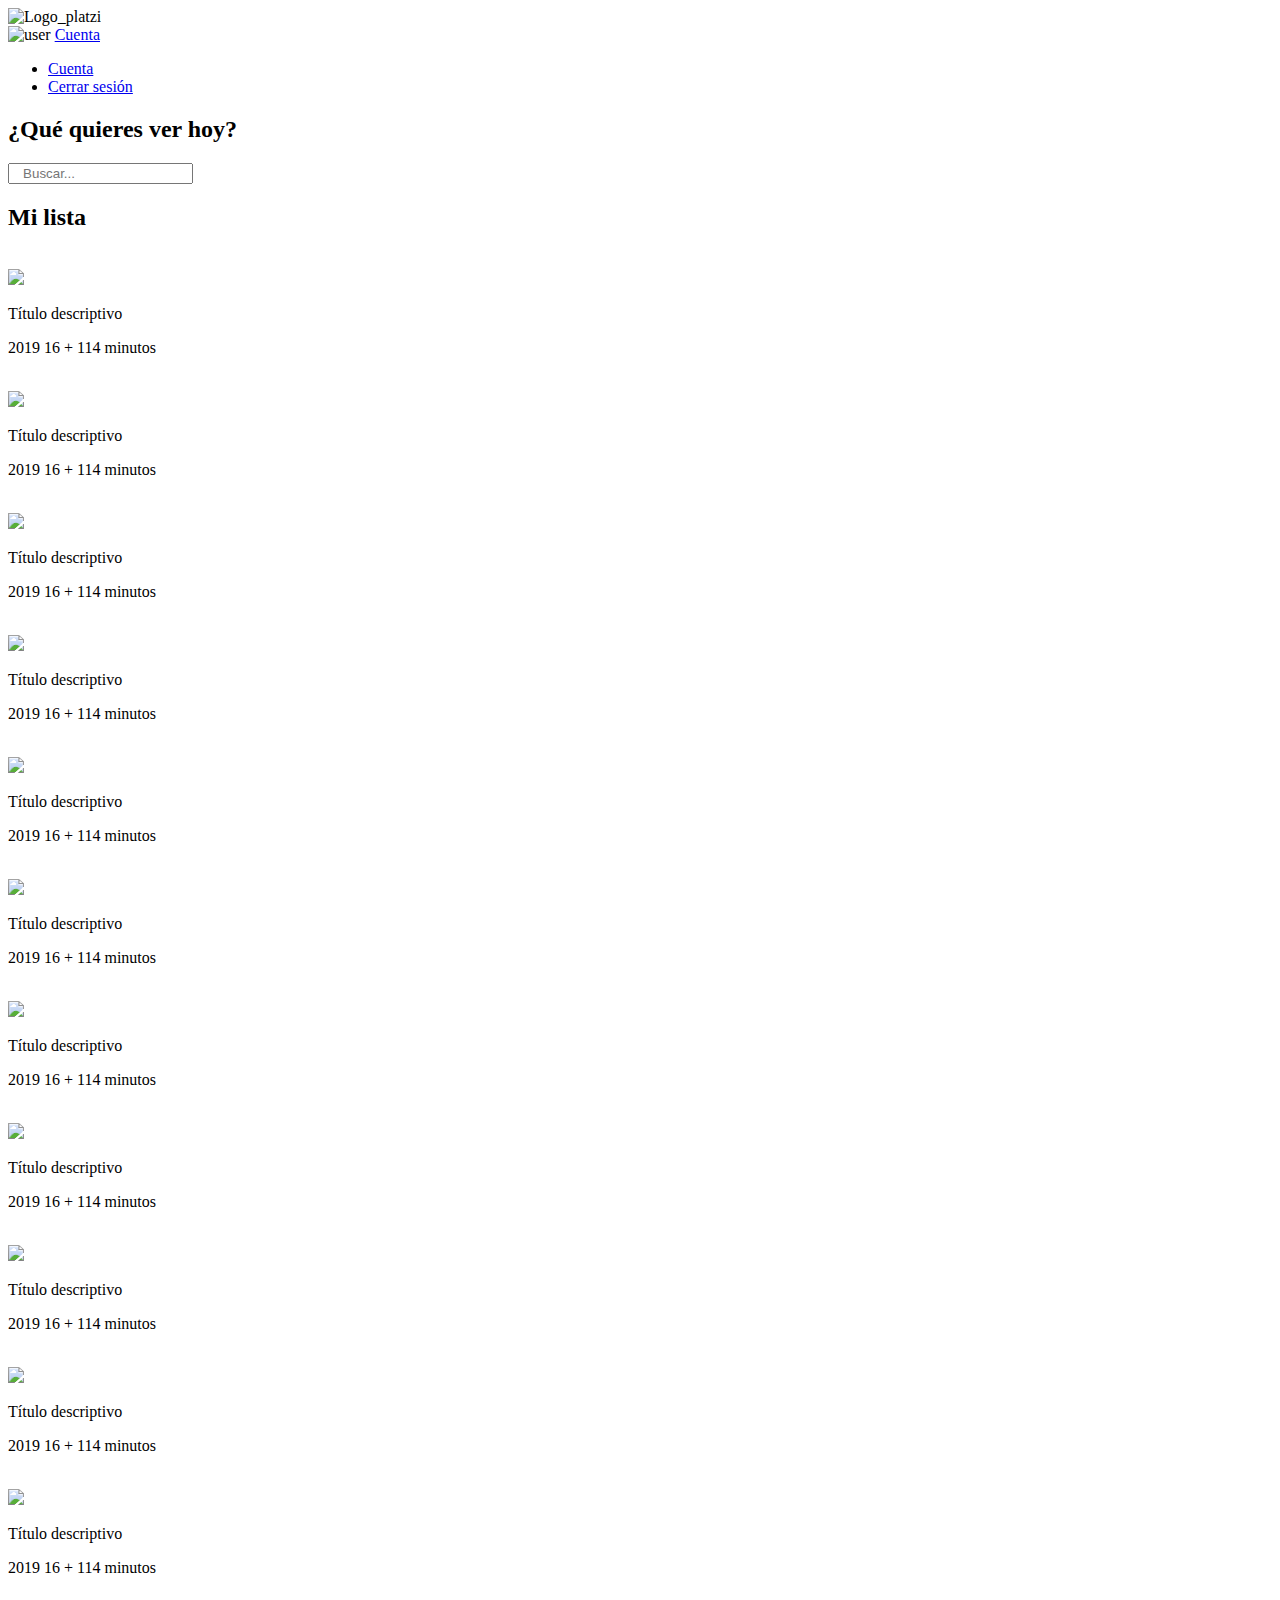
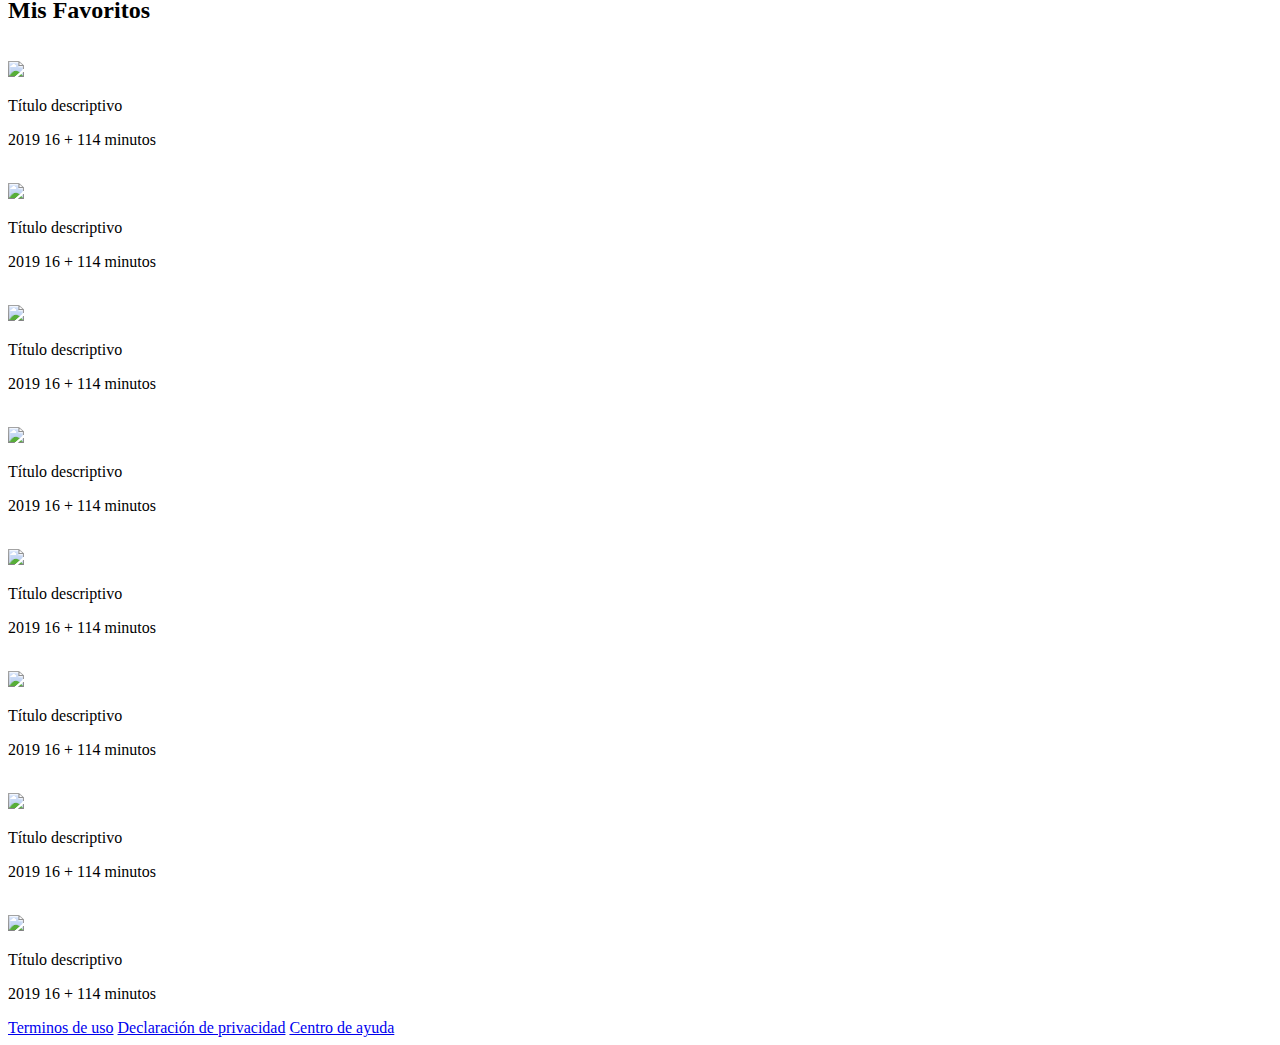
==== index.html @ 9c5f8c45 "Arreglando el index html" ====
<!DOCTYPE html>
<html lang="en">
<head>
    <meta charset="UTF-8">
    <meta http-equiv="X-UA-Compatible" content="IE=edge">
    <meta name="viewport" content="width=device-width, initial-scale=1.0">
    <link rel="stylesheet" href="/PlatziVideo/Sass/style.css">
    <title>Platzi video</title>
</head>
<body>  

    <header class="header">
		<img class="header__img" src="/PlatziVideo/img/platziVideo.png" alt="Logo_platzi">
		<div class="header__menu">
			<div class="header__menu--profile">
				<img src="/PlatziVideo/img/user-icon.png" alt="user">
				<a href="/PlatziVideo/HTML/Componentes/404-error.html">Cuenta</a>
			</div>
			<ul>
				<li><a href="/PlatziVideo/HTML/Componentes/404-error.html">Cuenta</a></li>
				<li><a href="/PlatziVideo/HTML/Componentes/iniciar-sesion.html">Cerrar sesión</a></li>
			</ul>
		</div>
	</header>

    <main>
        <section class="main">
            <h2 class="main__title">¿Qué quieres ver hoy?</h2>
            <input class="main__input" placeholder="   Buscar...">
        </section>

        <h2 class="categories__title">Mi lista</h2>

        <section class="carrousel">
            <div class="carrousel__container" >
                <div class="carrousel-item">
                    <img class="carrousel-item__img" src="/PlatziVideo/img/bagacian.jpg" alt="">
                    <div class="carrousel-item__details">
                        <div>
                            <img src="/PlatziVideo/icons/play.png"/>
                            <img src="/PlatziVideo/icons/mas.png" alt="">
                        </div>
                    </div>
                    <p class="carrousel-item__details--title" >Título descriptivo</p>
                    <p class="carrousel-item__details--subtitle" >2019 16 + 114 minutos</p>
                </div>
                <div class="carrousel-item">
                    <img class="carrousel-item__img" src="/PlatziVideo/img/g.jpg" alt="">
                    <div class="carrousel-item__details">
                        <div>
                            <img src="/PlatziVideo/icons/play.png"/>
                            <img src="/PlatziVideo/icons/mas.png" alt="">
                        </div>
                    </div>
                    <p class="carrousel-item__details--title" >Título descriptivo</p>
                    <p class="carrousel-item__details--subtitle" >2019 16 + 114 minutos</p>
                </div>
                <div class="carrousel-item">
                    <img class="carrousel-item__img" src="/PlatziVideo/img/pareja.jpg" alt="">
                    <div class="carrousel-item__details">
                        <div>
                            <img src="/PlatziVideo/icons/play.png"/>
                            <img src="/PlatziVideo/icons/mas.png" alt="">
                        </div>
                    </div>
                    <p class="carrousel-item__details--title" >Título descriptivo</p>
                    <p class="carrousel-item__details--subtitle" >2019 16 + 114 minutos</p>
                </div>
                <div class="carrousel-item">
                    <img class="carrousel-item__img" src="/PlatziVideo/img/pexels.jpg" alt="">
                    <div class="carrousel-item__details">
                        <div>
                            <img src="/PlatziVideo/icons/play.png"/>
                            <img src="/PlatziVideo/icons/mas.png" alt="">
                        </div>
                    </div>
                    <p class="carrousel-item__details--title" >Título descriptivo</p>
                    <p class="carrousel-item__details--subtitle" >2019 16 + 114 minutos</p>
                </div>
                <div class="carrousel-item">
                    <img class="carrousel-item__img" src="/PlatziVideo/img/piacquadio.jpg" alt="">
                    <div class="carrousel-item__details">
                        <div>
                            <img src="/PlatziVideo/icons/play.png"/>
                            <img src="/PlatziVideo/icons/mas.png" alt="">
                        </div>
                    </div>
                    <p class="carrousel-item__details--title" >Título descriptivo</p>
                    <p class="carrousel-item__details--subtitle" >2019 16 + 114 minutos</p>
                </div>
                <div class="carrousel-item">
                    <img class="carrousel-item__img" src="/PlatziVideo/img/rock.jpg" alt="">
                    <div class="carrousel-item__details">
                        <div>
                            <img src="/PlatziVideo/icons/play.png"/>
                            <img src="/PlatziVideo/icons/mas.png" alt="">
                        </div>
                    </div>
                    <p class="carrousel-item__details--title" >Título descriptivo</p>
                    <p class="carrousel-item__details--subtitle" >2019 16 + 114 minutos</p>
                </div>
                <div class="carrousel-item">
                    <img class="carrousel-item__img" src="/PlatziVideo/img/rock.jpg" alt="">
                    <div class="carrousel-item__details">
                        <div>
                            <img src="/PlatziVideo/icons/play.png"/>
                            <img src="/PlatziVideo/icons/mas.png" alt="">
                        </div>
                    </div>
                    <p class="carrousel-item__details--title" >Título descriptivo</p>
                    <p class="carrousel-item__details--subtitle" >2019 16 + 114 minutos</p>
                </div>
                <div class="carrousel-item">
                    <img class="carrousel-item__img" src="/PlatziVideo/img/rock.jpg" alt="">
                    <div class="carrousel-item__details">
                        <div>
                            <img src="/PlatziVideo/icons/play.png"/>
                            <img src="/PlatziVideo/icons/mas.png" alt="">
                        </div>
                    </div>
                    <p class="carrousel-item__details--title" >Título descriptivo</p>
                    <p class="carrousel-item__details--subtitle" >2019 16 + 114 minutos</p>
                </div>
                <div class="carrousel-item">
                    <img class="carrousel-item__img" src="/PlatziVideo/img/rock.jpg" alt="">
                    <div class="carrousel-item__details">
                        <div>
                            <img src="/PlatziVideo/icons/play.png"/>
                            <img src="/PlatziVideo/icons/mas.png" alt="">
                        </div>
                    </div>
                    <p class="carrousel-item__details--title" >Título descriptivo</p>
                    <p class="carrousel-item__details--subtitle" >2019 16 + 114 minutos</p>
                </div>
                <div class="carrousel-item">
                    <img class="carrousel-item__img" src="/PlatziVideo/img/rock.jpg" alt="">
                    <div class="carrousel-item__details">
                        <div>
                            <img src="/PlatziVideo/icons/play.png"/>
                            <img src="/PlatziVideo/icons/mas.png" alt="">
                        </div>
                    </div>
                    <p class="carrousel-item__details--title" >Título descriptivo</p>
                    <p class="carrousel-item__details--subtitle" >2019 16 + 114 minutos</p>
                </div>
                <div class="carrousel-item">
                    <img class="carrousel-item__img" src="/PlatziVideo/img/rock.jpg" alt="">
                    <div class="carrousel-item__details">
                        <div>
                            <img src="/PlatziVideo/icons/play.png"/>
                            <img src="/PlatziVideo/icons/mas.png" alt="">
                        </div>
                    </div>
                    <p class="carrousel-item__details--title" >Título descriptivo</p>
                    <p class="carrousel-item__details--subtitle" >2019 16 + 114 minutos</p>
                </div>
            </div>
        </section>

        <h2 class="categories__title">Mis Favoritos</h2>

        <section class="carrousel">
            <div class="carrousel__container" >
                <div class="carrousel-item">
                    <img class="carrousel-item__img" src="/PlatziVideo/img/bagacian.jpg" alt="">
                    <div class="carrousel-item__details">
                        <div>
                            <img src="/PlatziVideo/icons/play.png"/>
                            <img src="/PlatziVideo/icons/mas.png" alt="">
                        </div>
                    </div>
                    <p class="carrousel-item__details--title" >Título descriptivo</p>
                    <p class="carrousel-item__details--subtitle" >2019 16 + 114 minutos</p>
                </div>
                <div class="carrousel-item">
                    <img class="carrousel-item__img" src="/PlatziVideo/img/g.jpg" alt="">
                    <div class="carrousel-item__details">
                        <div>
                            <img src="/PlatziVideo/icons/play.png"/>
                            <img src="/PlatziVideo/icons/mas.png" alt="">
                        </div>
                    </div>
                    <p class="carrousel-item__details--title" >Título descriptivo</p>
                    <p class="carrousel-item__details--subtitle" >2019 16 + 114 minutos</p>
                </div>
                <div class="carrousel-item">
                    <img class="carrousel-item__img" src="/PlatziVideo/img/pareja.jpg" alt="">
                    <div class="carrousel-item__details">
                        <div>
                            <img src="/PlatziVideo/icons/play.png"/>
                            <img src="/PlatziVideo/icons/mas.png" alt="">
                        </div>
                    </div>
                    <p class="carrousel-item__details--title" >Título descriptivo</p>
                    <p class="carrousel-item__details--subtitle" >2019 16 + 114 minutos</p>
                </div>
                <div class="carrousel-item">
                    <img class="carrousel-item__img" src="/PlatziVideo/img/pexels.jpg" alt="">
                    <div class="carrousel-item__details">
                        <div>
                            <img src="/PlatziVideo/icons/play.png"/>
                            <img src="/PlatziVideo/icons/mas.png" alt="">
                        </div>
                    </div>
                    <p class="carrousel-item__details--title" >Título descriptivo</p>
                    <p class="carrousel-item__details--subtitle" >2019 16 + 114 minutos</p>
                </div>
                <div class="carrousel-item">
                    <img class="carrousel-item__img" src="/PlatziVideo/img/piacquadio.jpg" alt="">
                    <div class="carrousel-item__details">
                        <div>
                            <img src="/PlatziVideo/icons/play.png"/>
                            <img src="/PlatziVideo/icons/mas.png" alt="">
                        </div>
                    </div>
                    <p class="carrousel-item__details--title" >Título descriptivo</p>
                    <p class="carrousel-item__details--subtitle" >2019 16 + 114 minutos</p>
                </div>
                <div class="carrousel-item">
                    <img class="carrousel-item__img" src="/PlatziVideo/img/rock.jpg" alt="">
                    <div class="carrousel-item__details">
                        <div>
                            <img src="/PlatziVideo/icons/play.png"/>
                            <img src="/PlatziVideo/icons/mas.png" alt="">
                        </div>
                    </div>
                    <p class="carrousel-item__details--title" >Título descriptivo</p>
                    <p class="carrousel-item__details--subtitle" >2019 16 + 114 minutos</p>
                </div>
                <div class="carrousel-item">
                    <img class="carrousel-item__img" src="/PlatziVideo/img/rock.jpg" alt="">
                    <div class="carrousel-item__details">
                        <div>
                            <img src="/PlatziVideo/icons/play.png"/>
                            <img src="/PlatziVideo/icons/mas.png" alt="">
                        </div>
                    </div>
                    <p class="carrousel-item__details--title" >Título descriptivo</p>
                    <p class="carrousel-item__details--subtitle" >2019 16 + 114 minutos</p>
                </div>
                <div class="carrousel-item">
                    <img class="carrousel-item__img" src="/PlatziVideo/img/rock.jpg" alt="">
                    <div class="carrousel-item__details">
                        <div>
                            <img src="/PlatziVideo/icons/play.png"/>
                            <img src="/PlatziVideo/icons/mas.png" alt="">
                        </div>
                    </div>
                    <p class="carrousel-item__details--title" >Título descriptivo</p>
                    <p class="carrousel-item__details--subtitle" >2019 16 + 114 minutos</p>
                </div>
            </div>
        </section>
    </main>

    <footer class="footer">
		<a href="/PlatziVideo/HTML/Componentes/404-error.html">Terminos de uso</a>
		<a href="/PlatziVideo/HTML/Componentes/404-error.html">Declaración de privacidad</a>
		<a href="/PlatziVideo/HTML/Componentes/404-error.html">Centro de ayuda</a>
	</footer>

</body>
</html>
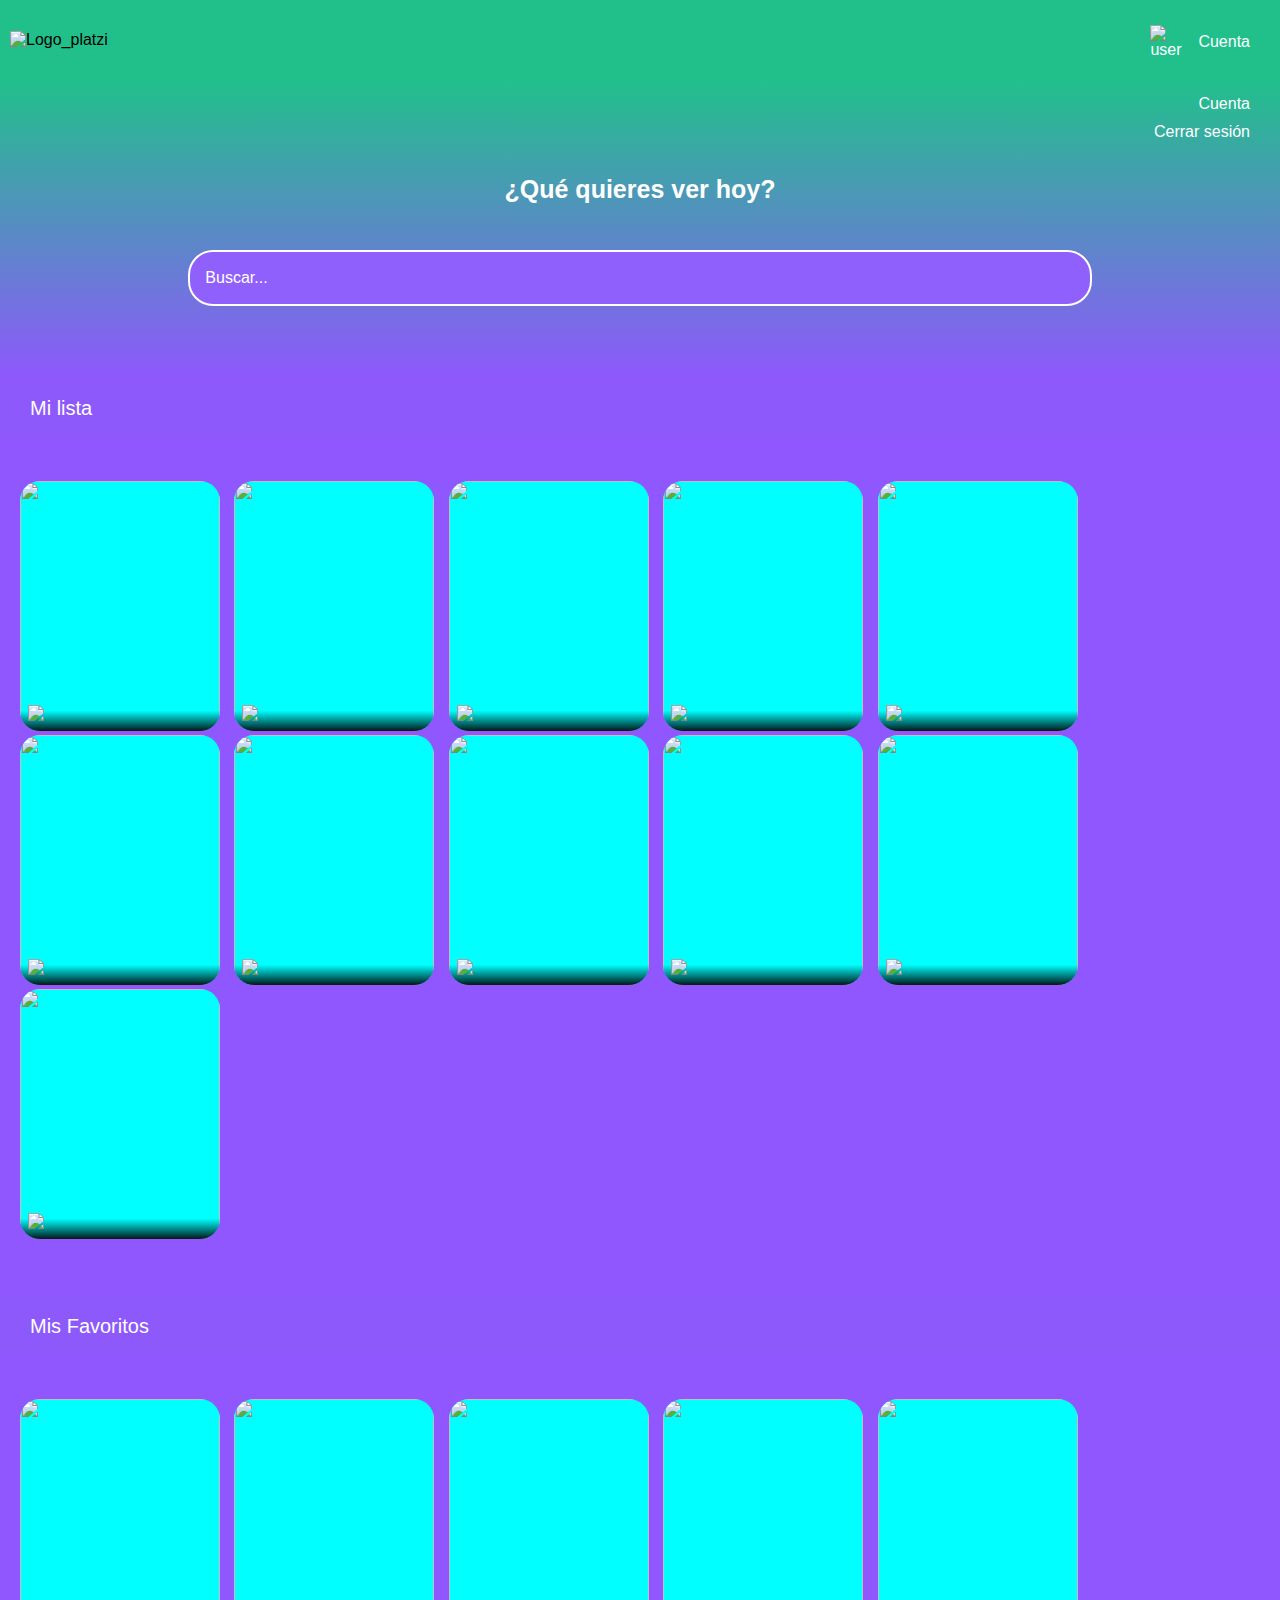
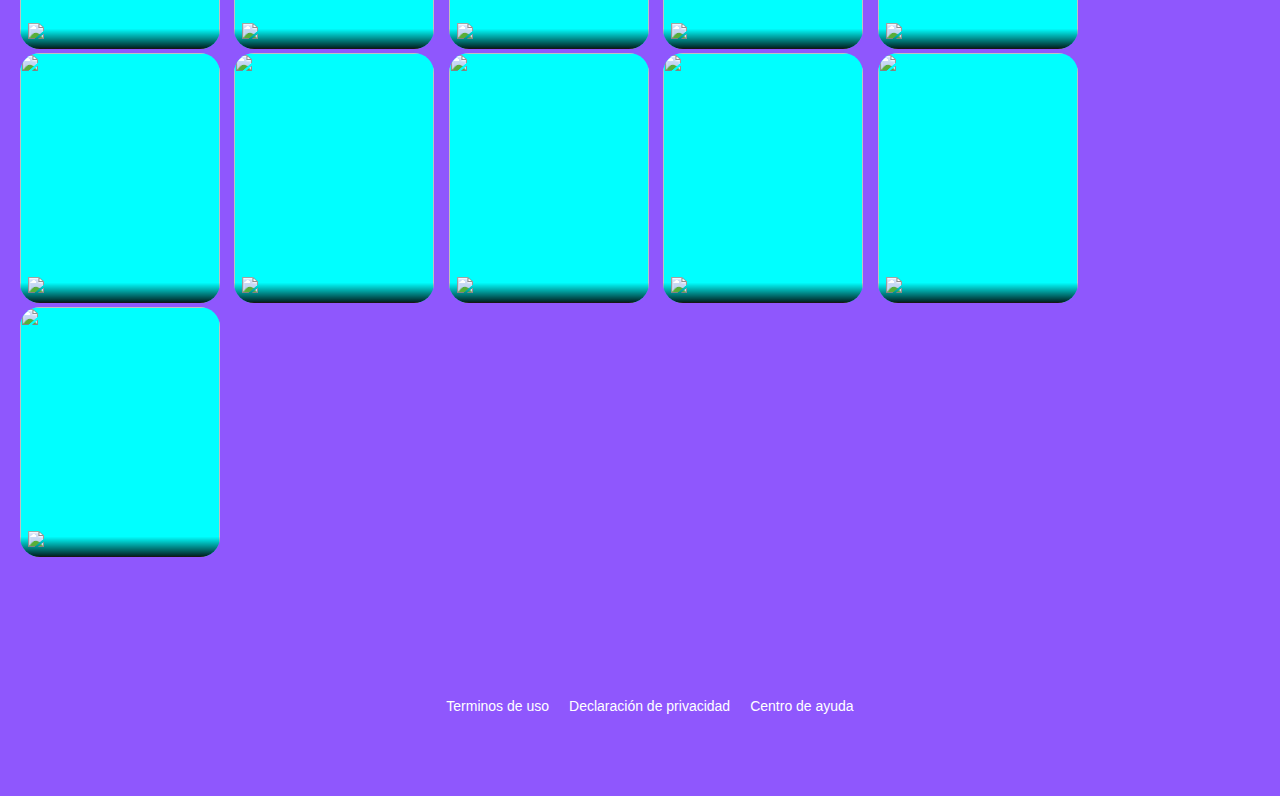
==== commit 12a87319: "Se esta trabajando en el componente de play reproductor" ====
--- a/index.html
+++ b/index.html
@@ -4,21 +4,22 @@
     <meta charset="UTF-8">
     <meta http-equiv="X-UA-Compatible" content="IE=edge">
     <meta name="viewport" content="width=device-width, initial-scale=1.0">
-    <link rel="stylesheet" href="/PlatziVideo/Sass/style.css">
+    <link rel="stylesheet" href="https://use.fontawesome.com/releases/v5.15.3/css/all.css">
+    <link rel="stylesheet" href="./CSS/style.css">
     <title>Platzi video</title>
 </head>
-<body>  
+<body>
 
     <header class="header">
-		<img class="header__img" src="/PlatziVideo/img/platziVideo.png" alt="Logo_platzi">
+		<img class="header__img" src="./img/platziVideo.png" alt="Logo_platzi">
 		<div class="header__menu">
 			<div class="header__menu--profile">
-				<img src="/PlatziVideo/img/user-icon.png" alt="user">
-				<a href="/PlatziVideo/HTML/Componentes/404-error.html">Cuenta</a>
+				<img src="./img/user-icon.png" alt="user">
+				<a href="./HTML/Componentes/404-error.html">Cuenta</a>
 			</div>
 			<ul>
-				<li><a href="/PlatziVideo/HTML/Componentes/404-error.html">Cuenta</a></li>
-				<li><a href="/PlatziVideo/HTML/Componentes/iniciar-sesion.html">Cerrar sesión</a></li>
+				<li><a href="./HTML/Componentes/404-error.html">Cuenta</a></li>
+				<li><a href="./HTML/Componentes/iniciar-sesion.html">Cerrar sesión</a></li>
 			</ul>
 		</div>
 	</header>
@@ -34,121 +35,121 @@
         <section class="carrousel">
             <div class="carrousel__container" >
                 <div class="carrousel-item">
-                    <img class="carrousel-item__img" src="/PlatziVideo/img/bagacian.jpg" alt="">
-                    <div class="carrousel-item__details">
-                        <div>
-                            <img src="/PlatziVideo/icons/play.png"/>
-                            <img src="/PlatziVideo/icons/mas.png" alt="">
-                        </div>
-                    </div>
-                    <p class="carrousel-item__details--title" >Título descriptivo</p>
-                    <p class="carrousel-item__details--subtitle" >2019 16 + 114 minutos</p>
-                </div>
-                <div class="carrousel-item">
-                    <img class="carrousel-item__img" src="/PlatziVideo/img/g.jpg" alt="">
-                    <div class="carrousel-item__details">
-                        <div>
-                            <img src="/PlatziVideo/icons/play.png"/>
-                            <img src="/PlatziVideo/icons/mas.png" alt="">
-                        </div>
-                    </div>
-                    <p class="carrousel-item__details--title" >Título descriptivo</p>
-                    <p class="carrousel-item__details--subtitle" >2019 16 + 114 minutos</p>
-                </div>
-                <div class="carrousel-item">
-                    <img class="carrousel-item__img" src="/PlatziVideo/img/pareja.jpg" alt="">
-                    <div class="carrousel-item__details">
-                        <div>
-                            <img src="/PlatziVideo/icons/play.png"/>
-                            <img src="/PlatziVideo/icons/mas.png" alt="">
-                        </div>
-                    </div>
-                    <p class="carrousel-item__details--title" >Título descriptivo</p>
-                    <p class="carrousel-item__details--subtitle" >2019 16 + 114 minutos</p>
-                </div>
-                <div class="carrousel-item">
-                    <img class="carrousel-item__img" src="/PlatziVideo/img/pexels.jpg" alt="">
-                    <div class="carrousel-item__details">
-                        <div>
-                            <img src="/PlatziVideo/icons/play.png"/>
-                            <img src="/PlatziVideo/icons/mas.png" alt="">
-                        </div>
-                    </div>
-                    <p class="carrousel-item__details--title" >Título descriptivo</p>
-                    <p class="carrousel-item__details--subtitle" >2019 16 + 114 minutos</p>
-                </div>
-                <div class="carrousel-item">
-                    <img class="carrousel-item__img" src="/PlatziVideo/img/piacquadio.jpg" alt="">
-                    <div class="carrousel-item__details">
-                        <div>
-                            <img src="/PlatziVideo/icons/play.png"/>
-                            <img src="/PlatziVideo/icons/mas.png" alt="">
-                        </div>
-                    </div>
-                    <p class="carrousel-item__details--title" >Título descriptivo</p>
-                    <p class="carrousel-item__details--subtitle" >2019 16 + 114 minutos</p>
-                </div>
-                <div class="carrousel-item">
-                    <img class="carrousel-item__img" src="/PlatziVideo/img/rock.jpg" alt="">
-                    <div class="carrousel-item__details">
-                        <div>
-                            <img src="/PlatziVideo/icons/play.png"/>
-                            <img src="/PlatziVideo/icons/mas.png" alt="">
-                        </div>
-                    </div>
-                    <p class="carrousel-item__details--title" >Título descriptivo</p>
-                    <p class="carrousel-item__details--subtitle" >2019 16 + 114 minutos</p>
-                </div>
-                <div class="carrousel-item">
-                    <img class="carrousel-item__img" src="/PlatziVideo/img/rock.jpg" alt="">
-                    <div class="carrousel-item__details">
-                        <div>
-                            <img src="/PlatziVideo/icons/play.png"/>
-                            <img src="/PlatziVideo/icons/mas.png" alt="">
-                        </div>
-                    </div>
-                    <p class="carrousel-item__details--title" >Título descriptivo</p>
-                    <p class="carrousel-item__details--subtitle" >2019 16 + 114 minutos</p>
-                </div>
-                <div class="carrousel-item">
-                    <img class="carrousel-item__img" src="/PlatziVideo/img/rock.jpg" alt="">
-                    <div class="carrousel-item__details">
-                        <div>
-                            <img src="/PlatziVideo/icons/play.png"/>
-                            <img src="/PlatziVideo/icons/mas.png" alt="">
-                        </div>
-                    </div>
-                    <p class="carrousel-item__details--title" >Título descriptivo</p>
-                    <p class="carrousel-item__details--subtitle" >2019 16 + 114 minutos</p>
-                </div>
-                <div class="carrousel-item">
-                    <img class="carrousel-item__img" src="/PlatziVideo/img/rock.jpg" alt="">
-                    <div class="carrousel-item__details">
-                        <div>
-                            <img src="/PlatziVideo/icons/play.png"/>
-                            <img src="/PlatziVideo/icons/mas.png" alt="">
-                        </div>
-                    </div>
-                    <p class="carrousel-item__details--title" >Título descriptivo</p>
-                    <p class="carrousel-item__details--subtitle" >2019 16 + 114 minutos</p>
-                </div>
-                <div class="carrousel-item">
-                    <img class="carrousel-item__img" src="/PlatziVideo/img/rock.jpg" alt="">
-                    <div class="carrousel-item__details">
-                        <div>
-                            <img src="/PlatziVideo/icons/play.png"/>
-                            <img src="/PlatziVideo/icons/mas.png" alt="">
-                        </div>
-                    </div>
-                    <p class="carrousel-item__details--title" >Título descriptivo</p>
-                    <p class="carrousel-item__details--subtitle" >2019 16 + 114 minutos</p>
-                </div>
-                <div class="carrousel-item">
-                    <img class="carrousel-item__img" src="/PlatziVideo/img/rock.jpg" alt="">
-                    <div class="carrousel-item__details">
-                        <div>
-                            <img src="/PlatziVideo/icons/play.png"/>
-                            <img src="/PlatziVideo/icons/mas.png" alt="">
+                    <img class="carrousel-item__img" src="./img/bagacian.jpg" alt="">
+                    <div class="carrousel-item__details">
+                        <div>
+                            <img src="./icons/play.png"/>
+                            <img src="./icons/mas.png" alt="">
+                        </div>
+                    </div>
+                    <p class="carrousel-item__details--title" >Título descriptivo</p>
+                    <p class="carrousel-item__details--subtitle" >2019 16 + 114 minutos</p>
+                </div>
+                <div class="carrousel-item">
+                    <img class="carrousel-item__img" src="./img/bagacian.jpg" alt="">
+                    <div class="carrousel-item__details">
+                        <div>
+                            <img src="./icons/play.png"/>
+                            <img src="./icons/mas.png" alt="">
+                        </div>
+                    </div>
+                    <p class="carrousel-item__details--title" >Título descriptivo</p>
+                    <p class="carrousel-item__details--subtitle" >2019 16 + 114 minutos</p>
+                </div>
+                <div class="carrousel-item">
+                    <img class="carrousel-item__img" src="./img/bagacian.jpg" alt="">
+                    <div class="carrousel-item__details">
+                        <div>
+                            <img src="./icons/play.png"/>
+                            <img src="./icons/mas.png" alt="">
+                        </div>
+                    </div>
+                    <p class="carrousel-item__details--title" >Título descriptivo</p>
+                    <p class="carrousel-item__details--subtitle" >2019 16 + 114 minutos</p>
+                </div>
+                <div class="carrousel-item">
+                    <img class="carrousel-item__img" src="./img/bagacian.jpg" alt="">
+                    <div class="carrousel-item__details">
+                        <div>
+                            <img src="./icons/play.png"/>
+                            <img src="./icons/mas.png" alt="">
+                        </div>
+                    </div>
+                    <p class="carrousel-item__details--title" >Título descriptivo</p>
+                    <p class="carrousel-item__details--subtitle" >2019 16 + 114 minutos</p>
+                </div>
+                <div class="carrousel-item">
+                    <img class="carrousel-item__img" src="./img/bagacian.jpg" alt="">
+                    <div class="carrousel-item__details">
+                        <div>
+                            <img src="./icons/play.png"/>
+                            <img src="./icons/mas.png" alt="">
+                        </div>
+                    </div>
+                    <p class="carrousel-item__details--title" >Título descriptivo</p>
+                    <p class="carrousel-item__details--subtitle" >2019 16 + 114 minutos</p>
+                </div>
+                <div class="carrousel-item">
+                    <img class="carrousel-item__img" src="./img/bagacian.jpg" alt="">
+                    <div class="carrousel-item__details">
+                        <div>
+                            <img src="./icons/play.png"/>
+                            <img src="./icons/mas.png" alt="">
+                        </div>
+                    </div>
+                    <p class="carrousel-item__details--title" >Título descriptivo</p>
+                    <p class="carrousel-item__details--subtitle" >2019 16 + 114 minutos</p>
+                </div>
+                <div class="carrousel-item">
+                    <img class="carrousel-item__img" src="./img/bagacian.jpg" alt="">
+                    <div class="carrousel-item__details">
+                        <div>
+                            <img src="./icons/play.png"/>
+                            <img src="./icons/mas.png" alt="">
+                        </div>
+                    </div>
+                    <p class="carrousel-item__details--title" >Título descriptivo</p>
+                    <p class="carrousel-item__details--subtitle" >2019 16 + 114 minutos</p>
+                </div>
+                <div class="carrousel-item">
+                    <img class="carrousel-item__img" src="./img/bagacian.jpg" alt="">
+                    <div class="carrousel-item__details">
+                        <div>
+                            <img src="./icons/play.png"/>
+                            <img src="./icons/mas.png" alt="">
+                        </div>
+                    </div>
+                    <p class="carrousel-item__details--title" >Título descriptivo</p>
+                    <p class="carrousel-item__details--subtitle" >2019 16 + 114 minutos</p>
+                </div>
+                <div class="carrousel-item">
+                    <img class="carrousel-item__img" src="./img/bagacian.jpg" alt="">
+                    <div class="carrousel-item__details">
+                        <div>
+                            <img src="./icons/play.png"/>
+                            <img src="./icons/mas.png" alt="">
+                        </div>
+                    </div>
+                    <p class="carrousel-item__details--title" >Título descriptivo</p>
+                    <p class="carrousel-item__details--subtitle" >2019 16 + 114 minutos</p>
+                </div>
+                <div class="carrousel-item">
+                    <img class="carrousel-item__img" src="./img/bagacian.jpg" alt="">
+                    <div class="carrousel-item__details">
+                        <div>
+                            <img src="./icons/play.png"/>
+                            <img src="./icons/mas.png" alt="">
+                        </div>
+                    </div>
+                    <p class="carrousel-item__details--title" >Título descriptivo</p>
+                    <p class="carrousel-item__details--subtitle" >2019 16 + 114 minutos</p>
+                </div>
+                <div class="carrousel-item">
+                    <img class="carrousel-item__img" src="./img/bagacian.jpg" alt="">
+                    <div class="carrousel-item__details">
+                        <div>
+                            <img src="./icons/play.png"/>
+                            <img src="./icons/mas.png" alt="">
                         </div>
                     </div>
                     <p class="carrousel-item__details--title" >Título descriptivo</p>
@@ -162,88 +163,121 @@
         <section class="carrousel">
             <div class="carrousel__container" >
                 <div class="carrousel-item">
-                    <img class="carrousel-item__img" src="/PlatziVideo/img/bagacian.jpg" alt="">
-                    <div class="carrousel-item__details">
-                        <div>
-                            <img src="/PlatziVideo/icons/play.png"/>
-                            <img src="/PlatziVideo/icons/mas.png" alt="">
-                        </div>
-                    </div>
-                    <p class="carrousel-item__details--title" >Título descriptivo</p>
-                    <p class="carrousel-item__details--subtitle" >2019 16 + 114 minutos</p>
-                </div>
-                <div class="carrousel-item">
-                    <img class="carrousel-item__img" src="/PlatziVideo/img/g.jpg" alt="">
-                    <div class="carrousel-item__details">
-                        <div>
-                            <img src="/PlatziVideo/icons/play.png"/>
-                            <img src="/PlatziVideo/icons/mas.png" alt="">
-                        </div>
-                    </div>
-                    <p class="carrousel-item__details--title" >Título descriptivo</p>
-                    <p class="carrousel-item__details--subtitle" >2019 16 + 114 minutos</p>
-                </div>
-                <div class="carrousel-item">
-                    <img class="carrousel-item__img" src="/PlatziVideo/img/pareja.jpg" alt="">
-                    <div class="carrousel-item__details">
-                        <div>
-                            <img src="/PlatziVideo/icons/play.png"/>
-                            <img src="/PlatziVideo/icons/mas.png" alt="">
-                        </div>
-                    </div>
-                    <p class="carrousel-item__details--title" >Título descriptivo</p>
-                    <p class="carrousel-item__details--subtitle" >2019 16 + 114 minutos</p>
-                </div>
-                <div class="carrousel-item">
-                    <img class="carrousel-item__img" src="/PlatziVideo/img/pexels.jpg" alt="">
-                    <div class="carrousel-item__details">
-                        <div>
-                            <img src="/PlatziVideo/icons/play.png"/>
-                            <img src="/PlatziVideo/icons/mas.png" alt="">
-                        </div>
-                    </div>
-                    <p class="carrousel-item__details--title" >Título descriptivo</p>
-                    <p class="carrousel-item__details--subtitle" >2019 16 + 114 minutos</p>
-                </div>
-                <div class="carrousel-item">
-                    <img class="carrousel-item__img" src="/PlatziVideo/img/piacquadio.jpg" alt="">
-                    <div class="carrousel-item__details">
-                        <div>
-                            <img src="/PlatziVideo/icons/play.png"/>
-                            <img src="/PlatziVideo/icons/mas.png" alt="">
-                        </div>
-                    </div>
-                    <p class="carrousel-item__details--title" >Título descriptivo</p>
-                    <p class="carrousel-item__details--subtitle" >2019 16 + 114 minutos</p>
-                </div>
-                <div class="carrousel-item">
-                    <img class="carrousel-item__img" src="/PlatziVideo/img/rock.jpg" alt="">
-                    <div class="carrousel-item__details">
-                        <div>
-                            <img src="/PlatziVideo/icons/play.png"/>
-                            <img src="/PlatziVideo/icons/mas.png" alt="">
-                        </div>
-                    </div>
-                    <p class="carrousel-item__details--title" >Título descriptivo</p>
-                    <p class="carrousel-item__details--subtitle" >2019 16 + 114 minutos</p>
-                </div>
-                <div class="carrousel-item">
-                    <img class="carrousel-item__img" src="/PlatziVideo/img/rock.jpg" alt="">
-                    <div class="carrousel-item__details">
-                        <div>
-                            <img src="/PlatziVideo/icons/play.png"/>
-                            <img src="/PlatziVideo/icons/mas.png" alt="">
-                        </div>
-                    </div>
-                    <p class="carrousel-item__details--title" >Título descriptivo</p>
-                    <p class="carrousel-item__details--subtitle" >2019 16 + 114 minutos</p>
-                </div>
-                <div class="carrousel-item">
-                    <img class="carrousel-item__img" src="/PlatziVideo/img/rock.jpg" alt="">
-                    <div class="carrousel-item__details">
-                        <div>
-                            <img src="/PlatziVideo/icons/play.png"/>
-                            <img src="/PlatziVideo/icons/mas.png" alt="">
+                    <img class="carrousel-item__img" src="./img/bagacian.jpg" alt="">
+                    <div class="carrousel-item__details">
+                        <div>
+                            <img src="./icons/play.png"/>
+                            <img src="./icons/mas.png" alt="">
+                        </div>
+                    </div>
+                    <p class="carrousel-item__details--title" >Título descriptivo</p>
+                    <p class="carrousel-item__details--subtitle" >2019 16 + 114 minutos</p>
+                </div>
+                <div class="carrousel-item">
+                    <img class="carrousel-item__img" src="./img/bagacian.jpg" alt="">
+                    <div class="carrousel-item__details">
+                        <div>
+                            <img src="./icons/play.png"/>
+                            <img src="./icons/mas.png" alt="">
+                        </div>
+                    </div>
+                    <p class="carrousel-item__details--title" >Título descriptivo</p>
+                    <p class="carrousel-item__details--subtitle" >2019 16 + 114 minutos</p>
+                </div>
+                <div class="carrousel-item">
+                    <img class="carrousel-item__img" src="./img/bagacian.jpg" alt="">
+                    <div class="carrousel-item__details">
+                        <div>
+                            <img src="./icons/play.png"/>
+                            <img src="./icons/mas.png" alt="">
+                        </div>
+                    </div>
+                    <p class="carrousel-item__details--title" >Título descriptivo</p>
+                    <p class="carrousel-item__details--subtitle" >2019 16 + 114 minutos</p>
+                </div>
+                <div class="carrousel-item">
+                    <img class="carrousel-item__img" src="./img/bagacian.jpg" alt="">
+                    <div class="carrousel-item__details">
+                        <div>
+                            <img src="./icons/play.png"/>
+                            <img src="./icons/mas.png" alt="">
+                        </div>
+                    </div>
+                    <p class="carrousel-item__details--title" >Título descriptivo</p>
+                    <p class="carrousel-item__details--subtitle" >2019 16 + 114 minutos</p>
+                </div>
+                <div class="carrousel-item">
+                    <img class="carrousel-item__img" src="./img/bagacian.jpg" alt="">
+                    <div class="carrousel-item__details">
+                        <div>
+                            <img src="./icons/play.png"/>
+                            <img src="./icons/mas.png" alt="">
+                        </div>
+                    </div>
+                    <p class="carrousel-item__details--title" >Título descriptivo</p>
+                    <p class="carrousel-item__details--subtitle" >2019 16 + 114 minutos</p>
+                </div>
+                <div class="carrousel-item">
+                    <img class="carrousel-item__img" src="./img/bagacian.jpg" alt="">
+                    <div class="carrousel-item__details">
+                        <div>
+                            <img src="./icons/play.png"/>
+                            <img src="./icons/mas.png" alt="">
+                        </div>
+                    </div>
+                    <p class="carrousel-item__details--title" >Título descriptivo</p>
+                    <p class="carrousel-item__details--subtitle" >2019 16 + 114 minutos</p>
+                </div>
+                <div class="carrousel-item">
+                    <img class="carrousel-item__img" src="./img/bagacian.jpg" alt="">
+                    <div class="carrousel-item__details">
+                        <div>
+                            <img src="./icons/play.png"/>
+                            <img src="./icons/mas.png" alt="">
+                        </div>
+                    </div>
+                    <p class="carrousel-item__details--title" >Título descriptivo</p>
+                    <p class="carrousel-item__details--subtitle" >2019 16 + 114 minutos</p>
+                </div>
+                <div class="carrousel-item">
+                    <img class="carrousel-item__img" src="./img/bagacian.jpg" alt="">
+                    <div class="carrousel-item__details">
+                        <div>
+                            <img src="./icons/play.png"/>
+                            <img src="./icons/mas.png" alt="">
+                        </div>
+                    </div>
+                    <p class="carrousel-item__details--title" >Título descriptivo</p>
+                    <p class="carrousel-item__details--subtitle" >2019 16 + 114 minutos</p>
+                </div>
+                <div class="carrousel-item">
+                    <img class="carrousel-item__img" src="./img/bagacian.jpg" alt="">
+                    <div class="carrousel-item__details">
+                        <div>
+                            <img src="./icons/play.png"/>
+                            <img src="./icons/mas.png" alt="">
+                        </div>
+                    </div>
+                    <p class="carrousel-item__details--title" >Título descriptivo</p>
+                    <p class="carrousel-item__details--subtitle" >2019 16 + 114 minutos</p>
+                </div>
+                <div class="carrousel-item">
+                    <img class="carrousel-item__img" src="./img/bagacian.jpg" alt="">
+                    <div class="carrousel-item__details">
+                        <div>
+                            <img src="./icons/play.png"/>
+                            <img src="./icons/mas.png" alt="">
+                        </div>
+                    </div>
+                    <p class="carrousel-item__details--title" >Título descriptivo</p>
+                    <p class="carrousel-item__details--subtitle" >2019 16 + 114 minutos</p>
+                </div>
+                <div class="carrousel-item">
+                    <img class="carrousel-item__img" src="./img/bagacian.jpg" alt="">
+                    <div class="carrousel-item__details">
+                        <div>
+                            <img src="./icons/play.png"/>
+                            <img src="./icons/mas.png" alt="">
                         </div>
                     </div>
                     <p class="carrousel-item__details--title" >Título descriptivo</p>
@@ -254,9 +288,9 @@
     </main>
 
     <footer class="footer">
-		<a href="/PlatziVideo/HTML/Componentes/404-error.html">Terminos de uso</a>
-		<a href="/PlatziVideo/HTML/Componentes/404-error.html">Declaración de privacidad</a>
-		<a href="/PlatziVideo/HTML/Componentes/404-error.html">Centro de ayuda</a>
+		<a href="./HTML/Componentes/404-error.html">Terminos de uso</a>
+		<a href="./HTML/Componentes/404-error.html">Declaración de privacidad</a>
+		<a href="./HTML/Componentes/404-error.html">Centro de ayuda</a>
 	</footer>
 
 </body>
--- a/CSS/style.css
+++ b/CSS/style.css
@@ -0,0 +1,708 @@
+/* VARIABLES */
+body {
+  margin: 0;
+  padding: 0;
+  font-family: "Muli", sans-serif;
+  box-sizing: border-box;
+}
+
+.header {
+  background: #21c08b;
+  display: flex;
+  justify-content: space-between;
+  align-items: center;
+  background: #21c08b;
+  width: 100%;
+  height: 80px;
+}
+.header img {
+  width: 200px;
+  margin: 10px 0 10px 10px;
+}
+
+.main {
+  width: 100%;
+  height: 80vh;
+  flex-direction: column;
+  color: white;
+  display: flex;
+  justify-content: center;
+  align-items: center;
+  background: linear-gradient(#21c08b, #8f57fd);
+}
+.main__box__error {
+  font-size: 80px;
+  color: white;
+  animation-duration: 2.5s;
+  animation-fill-mode: both;
+  animation-iteration-count: infinite;
+}
+
+.bounce {
+  animation-name: bounce;
+  background: none;
+}
+
+@keyframes bounce {
+  0%, 20%, 50%, 80%, 100% {
+    transform: translateY(0);
+  }
+  40% {
+    transform: translateY(-30px);
+  }
+  60% {
+    transform: translateY(-15px);
+  }
+}
+.footer__error {
+  background: #8f57fd;
+  display: flex;
+  justify-content: center;
+  align-items: center;
+  height: 60vh;
+  width: 100%;
+}
+.footer__error a {
+  color: white;
+  cursor: pointer;
+  font-size: 14px;
+  padding-left: 30px;
+  text-decoration: none;
+}
+.footer__error a:hover {
+  text-decoration: underline;
+}
+@media only screen and (max-width: 600px) {
+  .footer__error .login__container {
+    background-color: transparent;
+    border: none;
+    padding: 0px;
+    width: 100%;
+  }
+  .footer__error .footer {
+    align-items: flex-start;
+    flex-direction: column;
+  }
+}
+
+.header {
+  display: flex;
+  justify-content: space-between;
+  align-items: center;
+  background: #21c08b;
+  width: 100%;
+  height: 80px;
+  background-color: #21c08b;
+  width: 100%;
+  height: 80px;
+}
+
+.header__img {
+  width: 200px;
+  margin: 10px 0 10px 10px;
+}
+
+.login {
+  background: linear-gradient(#21c08b, #8f57fd);
+  display: flex;
+  justify-content: center;
+  align-items: center;
+  flex-direction: column;
+  padding: 0px 30px;
+  min-height: calc(100vh - 200px);
+}
+.login__container {
+  background-color: rgba(255, 255, 255, 0.1);
+  border: 2px solid white;
+  border-radius: 40px;
+  color: #ffffff;
+  padding: 60px 68px 40px;
+  min-height: 700px;
+  width: 300px;
+  display: flex;
+  justify-content: space-around;
+  flex-direction: column;
+}
+.login__container--form {
+  display: flex;
+  flex-direction: column;
+}
+.login__container--form label {
+  font-size: 14px;
+}
+.login__container--remember-me {
+  color: white;
+  display: flex;
+  align-items: center;
+  justify-content: space-between;
+  margin-top: 10px;
+}
+.login__container--remember-me a {
+  color: white;
+  font-size: 14px;
+  text-decoration: none;
+}
+.login__container--remember-me a:hover {
+  text-decoration: underline;
+}
+.login__container--social-media > div {
+  display: flex;
+  align-items: center;
+  font-size: 14px;
+  margin-bottom: 10px;
+}
+.login__container div > img {
+  width: 30px;
+  margin-right: 10px;
+}
+.login__container--register {
+  font-size: 14px;
+}
+.login__container--register a {
+  color: white;
+  font-weight: bold;
+  font-size: 16px;
+  text-decoration: none;
+}
+.login__container--register a:hover {
+  text-decoration: underline;
+}
+
+.input {
+  background-color: transparent;
+  border-left: 0px;
+  border-top: 0px;
+  border-right: 0px;
+  border-bottom: 2px solid white;
+  font-family: "Muli", sans-serif;
+  margin-top: 10px;
+  margin-bottom: 20px;
+  padding: 0px 20px;
+  outline: none;
+  height: 50px;
+}
+
+::placeholder {
+  color: white;
+}
+
+.button {
+  background-color: rgba(255, 255, 255, 0.1);
+  border: none;
+  border-radius: 25px;
+  color: white;
+  cursor: pointer;
+  font-size: 16px;
+  font-weight: bold;
+  font-family: "Muli", sans-serif;
+  height: 50px;
+  letter-spacing: 1px;
+  margin: 10px 0px;
+}
+.button a {
+  text-decoration: none;
+  color: white;
+}
+
+.footer__login {
+  background-color: transparent;
+  display: flex;
+  justify-content: center;
+  align-items: center;
+  height: 180px;
+  width: 100%;
+}
+.footer__login a {
+  color: white;
+  cursor: pointer;
+  font-size: 14px;
+  padding-left: 30px;
+  text-decoration: none;
+}
+.footer__login a:hover {
+  text-decoration: underline;
+}
+
+@media only screen and (max-width: 600px) {
+  .login__container {
+    background-color: transparent;
+    border: none;
+    padding: 0px;
+    width: 100%;
+  }
+
+  .footer {
+    align-items: flex-start;
+    flex-direction: column;
+  }
+}
+.header {
+  display: flex;
+  justify-content: space-between;
+  align-items: center;
+  background: #21c08b;
+  width: 100%;
+  height: 80px;
+}
+
+.header__img {
+  width: 200px;
+  margin: 10px 0 10px 10px;
+}
+
+.login {
+  background: linear-gradient(#21c08b, #8f57fd);
+  display: flex;
+  justify-content: center;
+  align-items: center;
+  flex-direction: column;
+  padding: 0px 30px;
+  min-height: calc(100vh - 200px);
+}
+.login__container {
+  background-color: rgba(255, 255, 255, 0.1);
+  border: 2px solid white;
+  border-radius: 40px;
+  color: #ffffff;
+  padding: 60px 68px 40px;
+  min-height: 700px;
+  width: 300px;
+  display: flex;
+  justify-content: space-around;
+  flex-direction: column;
+  min-height: 580px;
+}
+.login__container--form {
+  display: flex;
+  flex-direction: column;
+}
+.login__container--form label {
+  font-size: 14px;
+}
+.login__container--remember-me {
+  color: white;
+  display: flex;
+  align-items: center;
+  justify-content: space-between;
+  margin-top: 10px;
+}
+.login__container--remember-me a {
+  color: white;
+  font-size: 14px;
+  text-decoration: none;
+}
+.login__container--remember-me a:hover {
+  text-decoration: underline;
+}
+.login__container--social-media > div {
+  display: flex;
+  align-items: center;
+  font-size: 14px;
+  margin-bottom: 10px;
+}
+.login__container div > img {
+  width: 30px;
+  margin-right: 10px;
+}
+.login__container--register {
+  font-size: 14px;
+}
+.login__container--register a {
+  color: white;
+  font-weight: bold;
+  font-size: 16px;
+  text-decoration: none;
+}
+.login__container--register a:hover {
+  text-decoration: underline;
+}
+
+.input {
+  background-color: transparent;
+  border-left: 0px;
+  border-top: 0px;
+  border-right: 0px;
+  border-bottom: 2px solid white;
+  font-family: "Muli", sans-serif;
+  margin-top: 10px;
+  margin-bottom: 20px;
+  padding: 0px 20px;
+  outline: none;
+  height: 50px;
+}
+
+::placeholder {
+  color: white;
+}
+
+.button {
+  background-color: rgba(255, 255, 255, 0.1);
+  border: none;
+  border-radius: 25px;
+  color: white;
+  cursor: pointer;
+  font-size: 16px;
+  font-weight: bold;
+  font-family: "Muli", sans-serif;
+  height: 50px;
+  letter-spacing: 1px;
+  margin: 10px 0px;
+}
+
+.button__login {
+  background-color: transparent;
+  border: none;
+  border-radius: 25px;
+  color: white;
+  cursor: pointer;
+  font-size: 14px;
+  font-weight: bold;
+  font-family: "Muli", sans-serif;
+  height: 50px;
+  letter-spacing: 1px;
+  margin: 10px 0px;
+}
+
+.footer__register {
+  display: flex;
+  justify-content: center;
+  align-items: center;
+  width: 100%;
+  height: 180px;
+  background: transparent;
+}
+.footer__register a {
+  color: white;
+  cursor: pointer;
+  font-size: 14px;
+  padding-left: 20px;
+  text-decoration: none;
+}
+.footer__register a:hover {
+  text-decoration: underline;
+}
+
+@media only screen and (max-width: 600px) {
+  .login__container {
+    background-color: transparent;
+    border: none;
+    padding: 0px;
+    width: 100%;
+  }
+
+  .footer {
+    align-items: flex-start;
+    flex-direction: column;
+  }
+}
+.header {
+  display: flex;
+  justify-content: space-between;
+  align-items: center;
+  background: #21c08b;
+  width: 100%;
+  height: 80px;
+}
+
+.header__img {
+  width: 200px;
+  margin: 10px 0 10px 10px;
+}
+
+.header__menu {
+  position: relative;
+  margin-right: 30px;
+  height: 50px;
+}
+
+.header__menu ul {
+  display: none;
+  list-style: none;
+  padding: 0;
+  position: absolute;
+  right: 0;
+  width: 100px;
+  text-align: right;
+  display: block;
+}
+
+/* .header__menu:hover ul {
+
+} */
+.header__menu li {
+  margin: 10px 0;
+}
+
+.header__menu li a {
+  color: white;
+  text-decoration: none;
+}
+
+.header__menu li a:hover {
+  text-decoration: underline;
+}
+
+.header__menu--profile {
+  display: flex;
+  align-items: center;
+  color: white;
+}
+
+.header__menu--profile img {
+  margin-right: 8px;
+  width: 40px;
+}
+
+.header__menu--profile a {
+  margin: 0px;
+  color: white;
+  text-decoration: none;
+}
+
+a:hover {
+  text-decoration: underline;
+}
+
+main {
+  background: #8D59FB;
+}
+
+.main {
+  height: 300px;
+  display: flex;
+  flex-direction: column;
+  justify-content: center;
+  align-items: center;
+}
+
+.main__title {
+  color: white;
+  font-size: 25px;
+}
+
+.main__input {
+  background-color: #9060FC;
+  border: 2px solid white;
+  border-radius: 25px;
+  color: white;
+  font-family: "Muli", sans-serif;
+  font-size: 16px;
+  margin-top: 25px;
+  height: 50px;
+  width: 70%;
+}
+
+.main__input:hover {
+  border: 2px solid white;
+}
+
+::placeholder {
+  color: white;
+}
+
+.categories__title {
+  color: white;
+  font-size: 20px;
+  font-weight: 400;
+  padding-left: 30px;
+  width: 100%;
+}
+
+/* CARROUSEL */
+.carrousel {
+  background: #8f57fd;
+  width: 100%;
+  padding: 20px;
+  position: relative;
+  /* margin: 10px; */
+}
+
+.carrousel__container {
+  margin: 25px 0px;
+  padding-bottom: 10px;
+}
+
+.carrousel-item {
+  background-color: aqua;
+  width: 200px;
+  height: 250px;
+  position: relative;
+  border-radius: 20px;
+  overflow: hidden;
+  margin-right: 10px;
+  display: inline-block;
+  cursor: pointer;
+  transition: 450ms all;
+  transform-origin: center le;
+}
+
+.carrousel-item:hover ~ .carrousel-item {
+  transform: translate3d(100px, 0, 0);
+}
+
+.carrousel__container:hover .carrousel-item {
+  opacity: 0.3;
+}
+
+.carrousel__container:hover .carrousel-item:hover {
+  transform: scale(1.5);
+  opacity: 1;
+}
+
+/* Para ajustar las imagenes a su contenido */
+.carrousel-item__img {
+  width: 200px;
+  height: 250px;
+  object-fit: cover;
+}
+
+.carrousel-item__details {
+  background: linear-gradient(to top, rgba(0, 0, 0, 0.9) 0%, rgba(0, 0, 0, 0) 60%);
+  font-size: 10px;
+  opacity: 1;
+  transition: 450ms opacity;
+  padding: 8px;
+  position: absolute;
+  left: 0;
+  bottom: 0;
+  right: 0;
+}
+
+/* FOOTER */
+.footer {
+  background: #8f57fd;
+  display: flex;
+  justify-content: center;
+  align-items: center;
+  width: 100%;
+  height: 180px;
+}
+.footer a {
+  color: white;
+  cursor: pointer;
+  font-size: 14px;
+  padding-left: 20px;
+  text-decoration: none;
+}
+.footer a:hover {
+  text-decoration: underline;
+}
+
+@media only screen and (max-width: 600px) {
+  .login__container {
+    background-color: transparent;
+    border: none;
+    padding: 0px;
+    width: 100%;
+  }
+
+  .footer {
+    align-items: flex-start;
+    flex-direction: column;
+  }
+}
+/*# sourceMappingURL=style.css.map */
+.main__play {
+  width: 100%;
+  height: 800px;
+  position: relative;
+  display: flex;
+  justify-content: center;
+  align-items: center;
+  background: linear-gradient(#21c08b, #8f57fd);
+}
+
+.main__container {
+  position: relative;
+  height: 80%;
+  width: 80%;
+  display: flex;
+  justify-content: center;
+  align-items: center;
+  background: #7570E2;
+  border-radius: 15px;
+  box-shadow: 1px 0px 20px 12px rgba(240, 240, 240, 0.1);
+  /* both range slider */
+  /* volume part */
+}
+.main__container button {
+  padding: 10px 12px;
+}
+.main__container .logo {
+  /* position: absolute; */
+  padding: 5px;
+  margin-bottom: auto;
+  white-space: pre;
+  top: 10;
+  left: 30;
+  font-size: 25px;
+  color: white;
+  text-transform: capitalize;
+}
+.main__container .logo i {
+  margin-right: 10px;
+}
+.main__container .right, .main__container .left {
+  position: relative;
+  height: 100%;
+  width: 50%;
+  display: flex;
+  justify-content: center;
+  align-items: center;
+  flex-direction: column;
+}
+.main__container .left img {
+  height: 300px;
+  width: 80%;
+  border-radius: 15px;
+  box-shadow: 1px 0px 20px 12px rgba(240, 240, 240, 0.2);
+}
+.main__container input[type=range] {
+  -webkit-appearance: none;
+  width: 50%;
+  outline: none;
+  height: 2px;
+  margin: 0 15px;
+}
+.main__container input[type=range]::-webkit-slider-thumb {
+  -webkit-appearance: none;
+  height: 20px;
+  width: 20px;
+  background: #21c08b;
+  border-radius: 50%;
+  cursor: pointer;
+}
+.main__container .right input[type=range] {
+  width: 40%;
+}
+.main__container .left .volume {
+  position: absolute;
+  bottom: 10%;
+  left: 0;
+  width: 100%;
+  height: 30px;
+  display: flex;
+  justify-content: center;
+  align-items: center;
+  color: white;
+}
+.main__container .left .volume p {
+  font-size: 15px;
+}
+.main__container .left .volume i {
+  cursor: pointer;
+  padding: 6px 8px;
+  border-radius: 10px;
+  background: #21c08b;
+}
+.main__container .left .volume i:hover {
+  background: rgba(254, 254, 254, 0.1);
+}
+.main__container .left .volume__show {
+  padding: 6px 8px;
+  margin: 0 5px 0 0;
+  border-radius: 10px;
+  background: rgba(254, 254, 254, 0.1);
+}
+
+/*# sourceMappingURL=style.css.map */
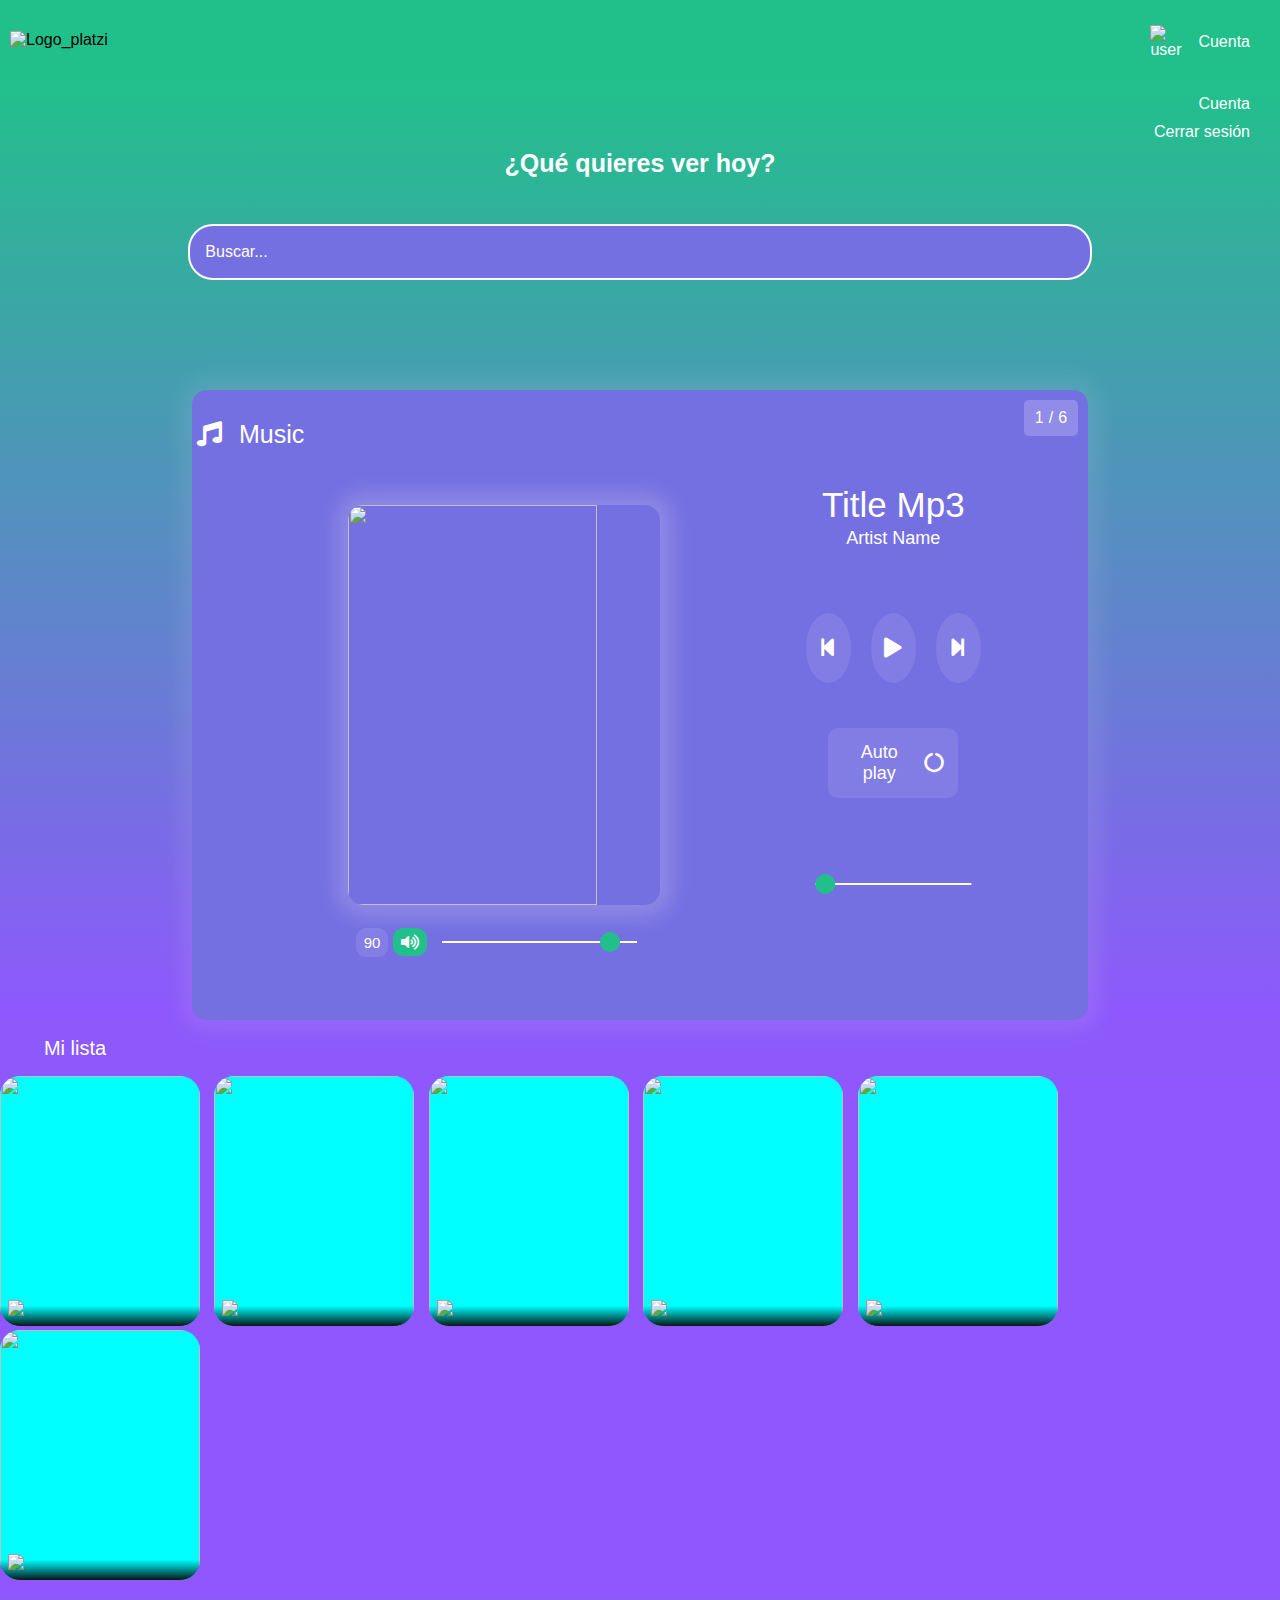
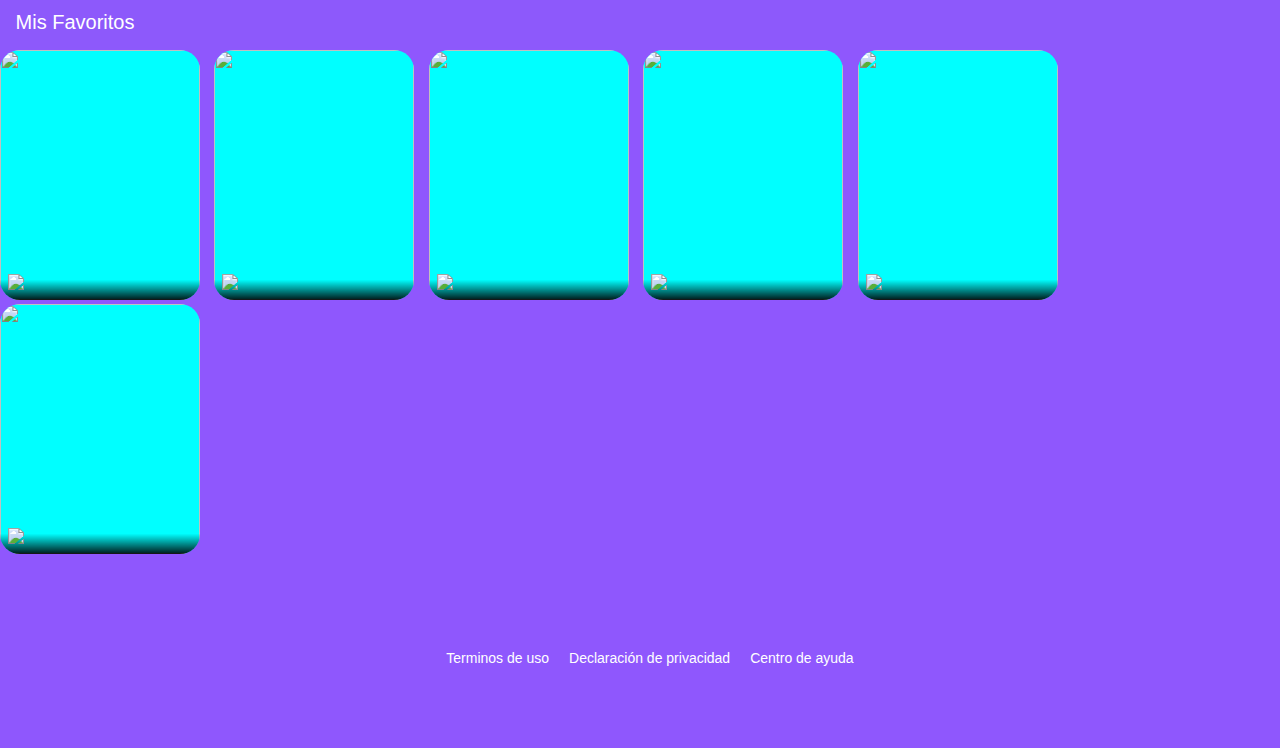
==== commit 095e9842: "se ha terminado los estilos del componente principal" ====
--- a/index.html
+++ b/index.html
@@ -25,137 +25,128 @@
 	</header>
 
     <main>
-        <section class="main">
-            <h2 class="main__title">¿Qué quieres ver hoy?</h2>
-            <input class="main__input" placeholder="   Buscar...">
-        </section>
+        
+        <div class="main__content">
+            <section class="main">
+                <h2 class="main__title">¿Qué quieres ver hoy?</h2>
+                <input class="main__input" placeholder="   Buscar...">
+            </section>
+            
+            <div class="main__play">
+                <div class="main__container">
+                    <p class="logo"><i class="fas fa-music"></i> Music</p>
+            
+                    <!-- left part -->
+                    <div class="left">
+                        <!-- song image -->
+                        <img src="/" alt="" class="track__image" id="track_image">
+                        <div class="volume">
+                            <p class="volume__show--p" id="volume_show">90</p>
+                            <i class="fas fa-volume-up" class="volume__icon" onclick="mute_sound()"></i>
+                            <input type="range" min="0" max="100" value="90" onchange="volume_change()" id="volume">
+                        </div>
+                    </div>
+            
+                    <!-- right part -->
+                    <div class="right">
+                        <div class="show__song__no">
+                            <p class="present" id="present">1</p>
+                            <p>/</p>
+                            <p class="total" id="total">6</p>
+                        </div>
+            
+                        <!-- son title -->
+                        <p class="right__title"  id="title">Title mp3</p>
+                        <p class="right__artist" id="artist">Artist name</p>
+            
+                        <!-- middle part -->
+                        <div class="middle">
+                            <button  onclick="previous_song()" id="pre"><i class="fas fa-step-backward" aria-hidden="true"></i></button>
+                            <button  onclick="justplay()" id="play"><i class="fas fa-play" aria-hidden="true"></i></button>
+                            <button  onclick="next_song()" id="next"><i class="fas fa-step-forward" aria-hidden="true"></i></button>
+                        </div>
+            
+                        <!-- song duration part -->
+                        <div class="right__duration">
+                            <input type="range" min="0" max="100" value="0" class="right__duration--slider" id="duration_slider" onchange="change_duration()">
+                        </div>
+                        <button class="right__auto--play" onclick="autoplay_switch()" id="auto">Auto play <i class="fas fa-circle-notch"></i></button>
+            
+                    </div>
+                </div>
+            </div>
+        </div>
 
         <h2 class="categories__title">Mi lista</h2>
 
         <section class="carrousel">
             <div class="carrousel__container" >
                 <div class="carrousel-item">
-                    <img class="carrousel-item__img" src="./img/bagacian.jpg" alt="">
-                    <div class="carrousel-item__details">
-                        <div>
-                            <img src="./icons/play.png"/>
-                            <img src="./icons/mas.png" alt="">
-                        </div>
-                    </div>
-                    <p class="carrousel-item__details--title" >Título descriptivo</p>
-                    <p class="carrousel-item__details--subtitle" >2019 16 + 114 minutos</p>
-                </div>
-                <div class="carrousel-item">
-                    <img class="carrousel-item__img" src="./img/bagacian.jpg" alt="">
-                    <div class="carrousel-item__details">
-                        <div>
-                            <img src="./icons/play.png"/>
-                            <img src="./icons/mas.png" alt="">
-                        </div>
-                    </div>
-                    <p class="carrousel-item__details--title" >Título descriptivo</p>
-                    <p class="carrousel-item__details--subtitle" >2019 16 + 114 minutos</p>
-                </div>
-                <div class="carrousel-item">
-                    <img class="carrousel-item__img" src="./img/bagacian.jpg" alt="">
-                    <div class="carrousel-item__details">
-                        <div>
-                            <img src="./icons/play.png"/>
-                            <img src="./icons/mas.png" alt="">
-                        </div>
-                    </div>
-                    <p class="carrousel-item__details--title" >Título descriptivo</p>
-                    <p class="carrousel-item__details--subtitle" >2019 16 + 114 minutos</p>
-                </div>
-                <div class="carrousel-item">
-                    <img class="carrousel-item__img" src="./img/bagacian.jpg" alt="">
-                    <div class="carrousel-item__details">
-                        <div>
-                            <img src="./icons/play.png"/>
-                            <img src="./icons/mas.png" alt="">
-                        </div>
-                    </div>
-                    <p class="carrousel-item__details--title" >Título descriptivo</p>
-                    <p class="carrousel-item__details--subtitle" >2019 16 + 114 minutos</p>
-                </div>
-                <div class="carrousel-item">
-                    <img class="carrousel-item__img" src="./img/bagacian.jpg" alt="">
-                    <div class="carrousel-item__details">
-                        <div>
-                            <img src="./icons/play.png"/>
-                            <img src="./icons/mas.png" alt="">
-                        </div>
-                    </div>
-                    <p class="carrousel-item__details--title" >Título descriptivo</p>
-                    <p class="carrousel-item__details--subtitle" >2019 16 + 114 minutos</p>
-                </div>
-                <div class="carrousel-item">
-                    <img class="carrousel-item__img" src="./img/bagacian.jpg" alt="">
-                    <div class="carrousel-item__details">
-                        <div>
-                            <img src="./icons/play.png"/>
-                            <img src="./icons/mas.png" alt="">
-                        </div>
-                    </div>
-                    <p class="carrousel-item__details--title" >Título descriptivo</p>
-                    <p class="carrousel-item__details--subtitle" >2019 16 + 114 minutos</p>
-                </div>
-                <div class="carrousel-item">
-                    <img class="carrousel-item__img" src="./img/bagacian.jpg" alt="">
-                    <div class="carrousel-item__details">
-                        <div>
-                            <img src="./icons/play.png"/>
-                            <img src="./icons/mas.png" alt="">
-                        </div>
-                    </div>
-                    <p class="carrousel-item__details--title" >Título descriptivo</p>
-                    <p class="carrousel-item__details--subtitle" >2019 16 + 114 minutos</p>
-                </div>
-                <div class="carrousel-item">
-                    <img class="carrousel-item__img" src="./img/bagacian.jpg" alt="">
-                    <div class="carrousel-item__details">
-                        <div>
-                            <img src="./icons/play.png"/>
-                            <img src="./icons/mas.png" alt="">
-                        </div>
-                    </div>
-                    <p class="carrousel-item__details--title" >Título descriptivo</p>
-                    <p class="carrousel-item__details--subtitle" >2019 16 + 114 minutos</p>
-                </div>
-                <div class="carrousel-item">
-                    <img class="carrousel-item__img" src="./img/bagacian.jpg" alt="">
-                    <div class="carrousel-item__details">
-                        <div>
-                            <img src="./icons/play.png"/>
-                            <img src="./icons/mas.png" alt="">
-                        </div>
-                    </div>
-                    <p class="carrousel-item__details--title" >Título descriptivo</p>
-                    <p class="carrousel-item__details--subtitle" >2019 16 + 114 minutos</p>
-                </div>
-                <div class="carrousel-item">
-                    <img class="carrousel-item__img" src="./img/bagacian.jpg" alt="">
-                    <div class="carrousel-item__details">
-                        <div>
-                            <img src="./icons/play.png"/>
-                            <img src="./icons/mas.png" alt="">
-                        </div>
-                    </div>
-                    <p class="carrousel-item__details--title" >Título descriptivo</p>
-                    <p class="carrousel-item__details--subtitle" >2019 16 + 114 minutos</p>
-                </div>
-                <div class="carrousel-item">
-                    <img class="carrousel-item__img" src="./img/bagacian.jpg" alt="">
-                    <div class="carrousel-item__details">
-                        <div>
-                            <img src="./icons/play.png"/>
-                            <img src="./icons/mas.png" alt="">
-                        </div>
-                    </div>
-                    <p class="carrousel-item__details--title" >Título descriptivo</p>
-                    <p class="carrousel-item__details--subtitle" >2019 16 + 114 minutos</p>
-                </div>
-            </div>
+                    <img class="carrousel-item__img" src="./img/drop.png" alt="">
+                    <div class="carrousel-item__details">
+                        <div>
+                            <img src="./icons/play.png"/>
+                            <img src="./icons/mas.png" alt="">
+                        </div>
+                    </div>
+                    <p class="carrousel-item__details--title" >Título descriptivo</p>
+                    <p class="carrousel-item__details--subtitle" >2019 16 + 114 minutos</p>
+                </div>
+                <div class="carrousel-item">
+                    <img class="carrousel-item__img" src="./img/colors.jpg" alt="">
+                    <div class="carrousel-item__details">
+                        <div>
+                            <img src="./icons/play.png"/>
+                            <img src="./icons/mas.png" alt="">
+                        </div>
+                    </div>
+                    <p class="carrousel-item__details--title" >Título descriptivo</p>
+                    <p class="carrousel-item__details--subtitle" >2019 16 + 114 minutos</p>
+                </div>
+                <div class="carrousel-item">
+                    <img class="carrousel-item__img" src="./img/kangaroo.jpg" alt="">
+                    <div class="carrousel-item__details">
+                        <div>
+                            <img src="./icons/play.png"/>
+                            <img src="./icons/mas.png" alt="">
+                        </div>
+                    </div>
+                    <p class="carrousel-item__details--title" >Título descriptivo</p>
+                    <p class="carrousel-item__details--subtitle" >2019 16 + 114 minutos</p>
+                </div>
+                <div class="carrousel-item">
+                    <img class="carrousel-item__img" src="./img/slip.jpg" alt="">
+                    <div class="carrousel-item__details">
+                        <div>
+                            <img src="./icons/play.png"/>
+                            <img src="./icons/mas.png" alt="">
+                        </div>
+                    </div>
+                    <p class="carrousel-item__details--title" >Título descriptivo</p>
+                    <p class="carrousel-item__details--subtitle" >2019 16 + 114 minutos</p>
+                </div>
+                <div class="carrousel-item">
+                    <img class="carrousel-item__img" src="./img/stolen.jpg" alt="">
+                    <div class="carrousel-item__details">
+                        <div>
+                            <img src="./icons/play.png"/>
+                            <img src="./icons/mas.png" alt="">
+                        </div>
+                    </div>
+                    <p class="carrousel-item__details--title" >Título descriptivo</p>
+                    <p class="carrousel-item__details--subtitle" >2019 16 + 114 minutos</p>
+                </div>
+                <div class="carrousel-item">
+                    <img class="carrousel-item__img" src="./img/blaze.jpg" alt="">
+                    <div class="carrousel-item__details">
+                        <div>
+                            <img src="./icons/play.png"/>
+                            <img src="./icons/mas.png" alt="">
+                        </div>
+                    </div>
+                    <p class="carrousel-item__details--title" >Título descriptivo</p>
+                    <p class="carrousel-item__details--subtitle" >2019 16 + 114 minutos</p>
+                </div>
         </section>
 
         <h2 class="categories__title">Mis Favoritos</h2>
@@ -163,127 +154,71 @@
         <section class="carrousel">
             <div class="carrousel__container" >
                 <div class="carrousel-item">
-                    <img class="carrousel-item__img" src="./img/bagacian.jpg" alt="">
-                    <div class="carrousel-item__details">
-                        <div>
-                            <img src="./icons/play.png"/>
-                            <img src="./icons/mas.png" alt="">
-                        </div>
-                    </div>
-                    <p class="carrousel-item__details--title" >Título descriptivo</p>
-                    <p class="carrousel-item__details--subtitle" >2019 16 + 114 minutos</p>
-                </div>
-                <div class="carrousel-item">
-                    <img class="carrousel-item__img" src="./img/bagacian.jpg" alt="">
-                    <div class="carrousel-item__details">
-                        <div>
-                            <img src="./icons/play.png"/>
-                            <img src="./icons/mas.png" alt="">
-                        </div>
-                    </div>
-                    <p class="carrousel-item__details--title" >Título descriptivo</p>
-                    <p class="carrousel-item__details--subtitle" >2019 16 + 114 minutos</p>
-                </div>
-                <div class="carrousel-item">
-                    <img class="carrousel-item__img" src="./img/bagacian.jpg" alt="">
-                    <div class="carrousel-item__details">
-                        <div>
-                            <img src="./icons/play.png"/>
-                            <img src="./icons/mas.png" alt="">
-                        </div>
-                    </div>
-                    <p class="carrousel-item__details--title" >Título descriptivo</p>
-                    <p class="carrousel-item__details--subtitle" >2019 16 + 114 minutos</p>
-                </div>
-                <div class="carrousel-item">
-                    <img class="carrousel-item__img" src="./img/bagacian.jpg" alt="">
-                    <div class="carrousel-item__details">
-                        <div>
-                            <img src="./icons/play.png"/>
-                            <img src="./icons/mas.png" alt="">
-                        </div>
-                    </div>
-                    <p class="carrousel-item__details--title" >Título descriptivo</p>
-                    <p class="carrousel-item__details--subtitle" >2019 16 + 114 minutos</p>
-                </div>
-                <div class="carrousel-item">
-                    <img class="carrousel-item__img" src="./img/bagacian.jpg" alt="">
-                    <div class="carrousel-item__details">
-                        <div>
-                            <img src="./icons/play.png"/>
-                            <img src="./icons/mas.png" alt="">
-                        </div>
-                    </div>
-                    <p class="carrousel-item__details--title" >Título descriptivo</p>
-                    <p class="carrousel-item__details--subtitle" >2019 16 + 114 minutos</p>
-                </div>
-                <div class="carrousel-item">
-                    <img class="carrousel-item__img" src="./img/bagacian.jpg" alt="">
-                    <div class="carrousel-item__details">
-                        <div>
-                            <img src="./icons/play.png"/>
-                            <img src="./icons/mas.png" alt="">
-                        </div>
-                    </div>
-                    <p class="carrousel-item__details--title" >Título descriptivo</p>
-                    <p class="carrousel-item__details--subtitle" >2019 16 + 114 minutos</p>
-                </div>
-                <div class="carrousel-item">
-                    <img class="carrousel-item__img" src="./img/bagacian.jpg" alt="">
-                    <div class="carrousel-item__details">
-                        <div>
-                            <img src="./icons/play.png"/>
-                            <img src="./icons/mas.png" alt="">
-                        </div>
-                    </div>
-                    <p class="carrousel-item__details--title" >Título descriptivo</p>
-                    <p class="carrousel-item__details--subtitle" >2019 16 + 114 minutos</p>
-                </div>
-                <div class="carrousel-item">
-                    <img class="carrousel-item__img" src="./img/bagacian.jpg" alt="">
-                    <div class="carrousel-item__details">
-                        <div>
-                            <img src="./icons/play.png"/>
-                            <img src="./icons/mas.png" alt="">
-                        </div>
-                    </div>
-                    <p class="carrousel-item__details--title" >Título descriptivo</p>
-                    <p class="carrousel-item__details--subtitle" >2019 16 + 114 minutos</p>
-                </div>
-                <div class="carrousel-item">
-                    <img class="carrousel-item__img" src="./img/bagacian.jpg" alt="">
-                    <div class="carrousel-item__details">
-                        <div>
-                            <img src="./icons/play.png"/>
-                            <img src="./icons/mas.png" alt="">
-                        </div>
-                    </div>
-                    <p class="carrousel-item__details--title" >Título descriptivo</p>
-                    <p class="carrousel-item__details--subtitle" >2019 16 + 114 minutos</p>
-                </div>
-                <div class="carrousel-item">
-                    <img class="carrousel-item__img" src="./img/bagacian.jpg" alt="">
-                    <div class="carrousel-item__details">
-                        <div>
-                            <img src="./icons/play.png"/>
-                            <img src="./icons/mas.png" alt="">
-                        </div>
-                    </div>
-                    <p class="carrousel-item__details--title" >Título descriptivo</p>
-                    <p class="carrousel-item__details--subtitle" >2019 16 + 114 minutos</p>
-                </div>
-                <div class="carrousel-item">
-                    <img class="carrousel-item__img" src="./img/bagacian.jpg" alt="">
-                    <div class="carrousel-item__details">
-                        <div>
-                            <img src="./icons/play.png"/>
-                            <img src="./icons/mas.png" alt="">
-                        </div>
-                    </div>
-                    <p class="carrousel-item__details--title" >Título descriptivo</p>
-                    <p class="carrousel-item__details--subtitle" >2019 16 + 114 minutos</p>
-                </div>
-            </div>
+                    <img class="carrousel-item__img" src="./img/drop.png" alt="">
+                    <div class="carrousel-item__details">
+                        <div>
+                            <img src="./icons/play.png"/>
+                            <img src="./icons/mas.png" alt="">
+                        </div>
+                    </div>
+                    <p class="carrousel-item__details--title" >Título descriptivo</p>
+                    <p class="carrousel-item__details--subtitle" >2019 16 + 114 minutos</p>
+                </div>
+                <div class="carrousel-item">
+                    <img class="carrousel-item__img" src="./img/colors.jpg" alt="">
+                    <div class="carrousel-item__details">
+                        <div>
+                            <img src="./icons/play.png"/>
+                            <img src="./icons/mas.png" alt="">
+                        </div>
+                    </div>
+                    <p class="carrousel-item__details--title" >Título descriptivo</p>
+                    <p class="carrousel-item__details--subtitle" >2019 16 + 114 minutos</p>
+                </div>
+                <div class="carrousel-item">
+                    <img class="carrousel-item__img" src="./img/kangaroo.jpg" alt="">
+                    <div class="carrousel-item__details">
+                        <div>
+                            <img src="./icons/play.png"/>
+                            <img src="./icons/mas.png" alt="">
+                        </div>
+                    </div>
+                    <p class="carrousel-item__details--title" >Título descriptivo</p>
+                    <p class="carrousel-item__details--subtitle" >2019 16 + 114 minutos</p>
+                </div>
+                <div class="carrousel-item">
+                    <img class="carrousel-item__img" src="./img/slip.jpg" alt="">
+                    <div class="carrousel-item__details">
+                        <div>
+                            <img src="./icons/play.png"/>
+                            <img src="./icons/mas.png" alt="">
+                        </div>
+                    </div>
+                    <p class="carrousel-item__details--title" >Título descriptivo</p>
+                    <p class="carrousel-item__details--subtitle" >2019 16 + 114 minutos</p>
+                </div>
+                <div class="carrousel-item">
+                    <img class="carrousel-item__img" src="./img/stolen.jpg" alt="">
+                    <div class="carrousel-item__details">
+                        <div>
+                            <img src="./icons/play.png"/>
+                            <img src="./icons/mas.png" alt="">
+                        </div>
+                    </div>
+                    <p class="carrousel-item__details--title" >Título descriptivo</p>
+                    <p class="carrousel-item__details--subtitle" >2019 16 + 114 minutos</p>
+                </div>
+                <div class="carrousel-item">
+                    <img class="carrousel-item__img" src="./img/blaze.jpg" alt="">
+                    <div class="carrousel-item__details">
+                        <div>
+                            <img src="./icons/play.png"/>
+                            <img src="./icons/mas.png" alt="">
+                        </div>
+                    </div>
+                    <p class="carrousel-item__details--title" >Título descriptivo</p>
+                    <p class="carrousel-item__details--subtitle" >2019 16 + 114 minutos</p>
+                </div>
         </section>
     </main>
 
@@ -293,5 +228,6 @@
 		<a href="./HTML/Componentes/404-error.html">Centro de ayuda</a>
 	</footer>
 
+    <script src="./Js/script.js"></script>
 </body>
 </html>
--- a/CSS/style.css
+++ b/CSS/style.css
@@ -28,7 +28,7 @@
   display: flex;
   justify-content: center;
   align-items: center;
-  background: linear-gradient(#21c08b, #8f57fd);
+  /* @include background; */
 }
 .main__box__error {
   font-size: 80px;
@@ -468,11 +468,15 @@
 }
 
 .main {
-  height: 300px;
+  height: 200px;
   display: flex;
   flex-direction: column;
-  justify-content: center;
-  align-items: center;
+  justify-content: flex-end;
+  align-items: center;
+}
+
+.main__content {
+  background: linear-gradient(#21c08b, #8f57fd);
 }
 
 .main__title {
@@ -481,7 +485,7 @@
 }
 
 .main__input {
-  background-color: #9060FC;
+  background-color: #7570E2;
   border: 2px solid white;
   border-radius: 25px;
   color: white;
@@ -504,21 +508,19 @@
   color: white;
   font-size: 20px;
   font-weight: 400;
-  padding-left: 30px;
-  width: 100%;
+  width: 150px;
+  display: flex;
+  justify-content: center;
 }
 
 /* CARROUSEL */
 .carrousel {
   background: #8f57fd;
   width: 100%;
-  padding: 20px;
   position: relative;
-  /* margin: 10px; */
 }
 
 .carrousel__container {
-  margin: 25px 0px;
   padding-bottom: 10px;
 }
 
@@ -604,18 +606,20 @@
 /*# sourceMappingURL=style.css.map */
 .main__play {
   width: 100%;
-  height: 800px;
+  height: 700px;
   position: relative;
   display: flex;
   justify-content: center;
   align-items: center;
-  background: linear-gradient(#21c08b, #8f57fd);
+  align-items: end;
+  margin-top: 40px;
+  /* @include background; */
 }
 
 .main__container {
   position: relative;
-  height: 80%;
-  width: 80%;
+  height: 90%;
+  width: 70%;
   display: flex;
   justify-content: center;
   align-items: center;
@@ -624,6 +628,7 @@
   box-shadow: 1px 0px 20px 12px rgba(240, 240, 240, 0.1);
   /* both range slider */
   /* volume part */
+  /* right part */
 }
 .main__container button {
   padding: 10px 12px;
@@ -652,10 +657,11 @@
   flex-direction: column;
 }
 .main__container .left img {
-  height: 300px;
+  height: 400px;
   width: 80%;
   border-radius: 15px;
   box-shadow: 1px 0px 20px 12px rgba(240, 240, 240, 0.2);
+  object-fit: cover;
 }
 .main__container input[type=range] {
   -webkit-appearance: none;
@@ -698,11 +704,117 @@
 .main__container .left .volume i:hover {
   background: rgba(254, 254, 254, 0.1);
 }
-.main__container .left .volume__show {
+.main__container .left .volume__show--p {
   padding: 6px 8px;
   margin: 0 5px 0 0;
   border-radius: 10px;
   background: rgba(254, 254, 254, 0.1);
 }
+.main__container .right,
+.main__container .middle {
+  width: 50%;
+  display: flex;
+  justify-content: center;
+  align-items: center;
+}
+.main__container .right__title,
+.main__container .middle__title {
+  position: absolute;
+  top: 60px;
+  left: 50%;
+  transform: translateX(-50%);
+  text-transform: capitalize;
+  font-size: 35px;
+  color: white;
+}
+.main__container .right__play,
+.main__container .middle__play {
+  margin-right: 10px;
+  margin-left: 10px;
+}
+.main__container .right__artist,
+.main__container .middle__artist {
+  position: absolute;
+  top: 120px;
+  left: 50%;
+  transform: translateX(-50%);
+  text-transform: capitalize;
+  font-size: 18px;
+  color: white;
+}
+.main__container .right__duration,
+.main__container .middle__duration {
+  position: absolute;
+  bottom: 20%;
+  left: 50%;
+  transform: translateX(-50%);
+  width: 100%;
+  height: 20px;
+  margin-top: 40px;
+  display: flex;
+  justify-content: center;
+  align-items: center;
+}
+.main__container .right p,
+.main__container .middle p {
+  color: white;
+}
+.main__container button {
+  border: none;
+  height: 70px;
+  margin-right: 10px;
+  margin-left: 10px;
+  width: 70px;
+  border-radius: 50%;
+  cursor: pointer;
+  outline: none;
+  transition: 0.5s;
+  background: rgba(245, 245, 245, 0.1);
+  display: flex;
+  justify-content: center;
+  align-items: center;
+}
+.main__container .right__auto--play {
+  width: 130px;
+  font-size: 18px;
+  cursor: pointer;
+  margin-top: 45px;
+  border: none;
+  padding: 10px 14px;
+  color: white;
+  background: rgba(245, 245, 245, 0.1);
+  outline: none;
+  border-radius: 10px;
+}
+.main__container .right__auto--play i {
+  margin-left: 8px;
+}
+.main__container .middle__play {
+  background: #21c08b;
+}
+.main__container .right button:hover {
+  background: #21c08b;
+}
+.main__container .right i:before {
+  color: white;
+  font-size: 20px;
+}
+.main__container .show__song__no {
+  position: absolute;
+  top: 10px;
+  right: 10px;
+  width: 30px;
+  height: 20px;
+  display: flex;
+  justify-content: center;
+  align-items: center;
+  padding: 8px 12px;
+  color: white;
+  border-radius: 5px;
+  background: rgba(255, 255, 255, 0.2);
+}
+.main__container .show__song__no p:nth-child(2) {
+  margin: 0 5px;
+}
 
 /*# sourceMappingURL=style.css.map */
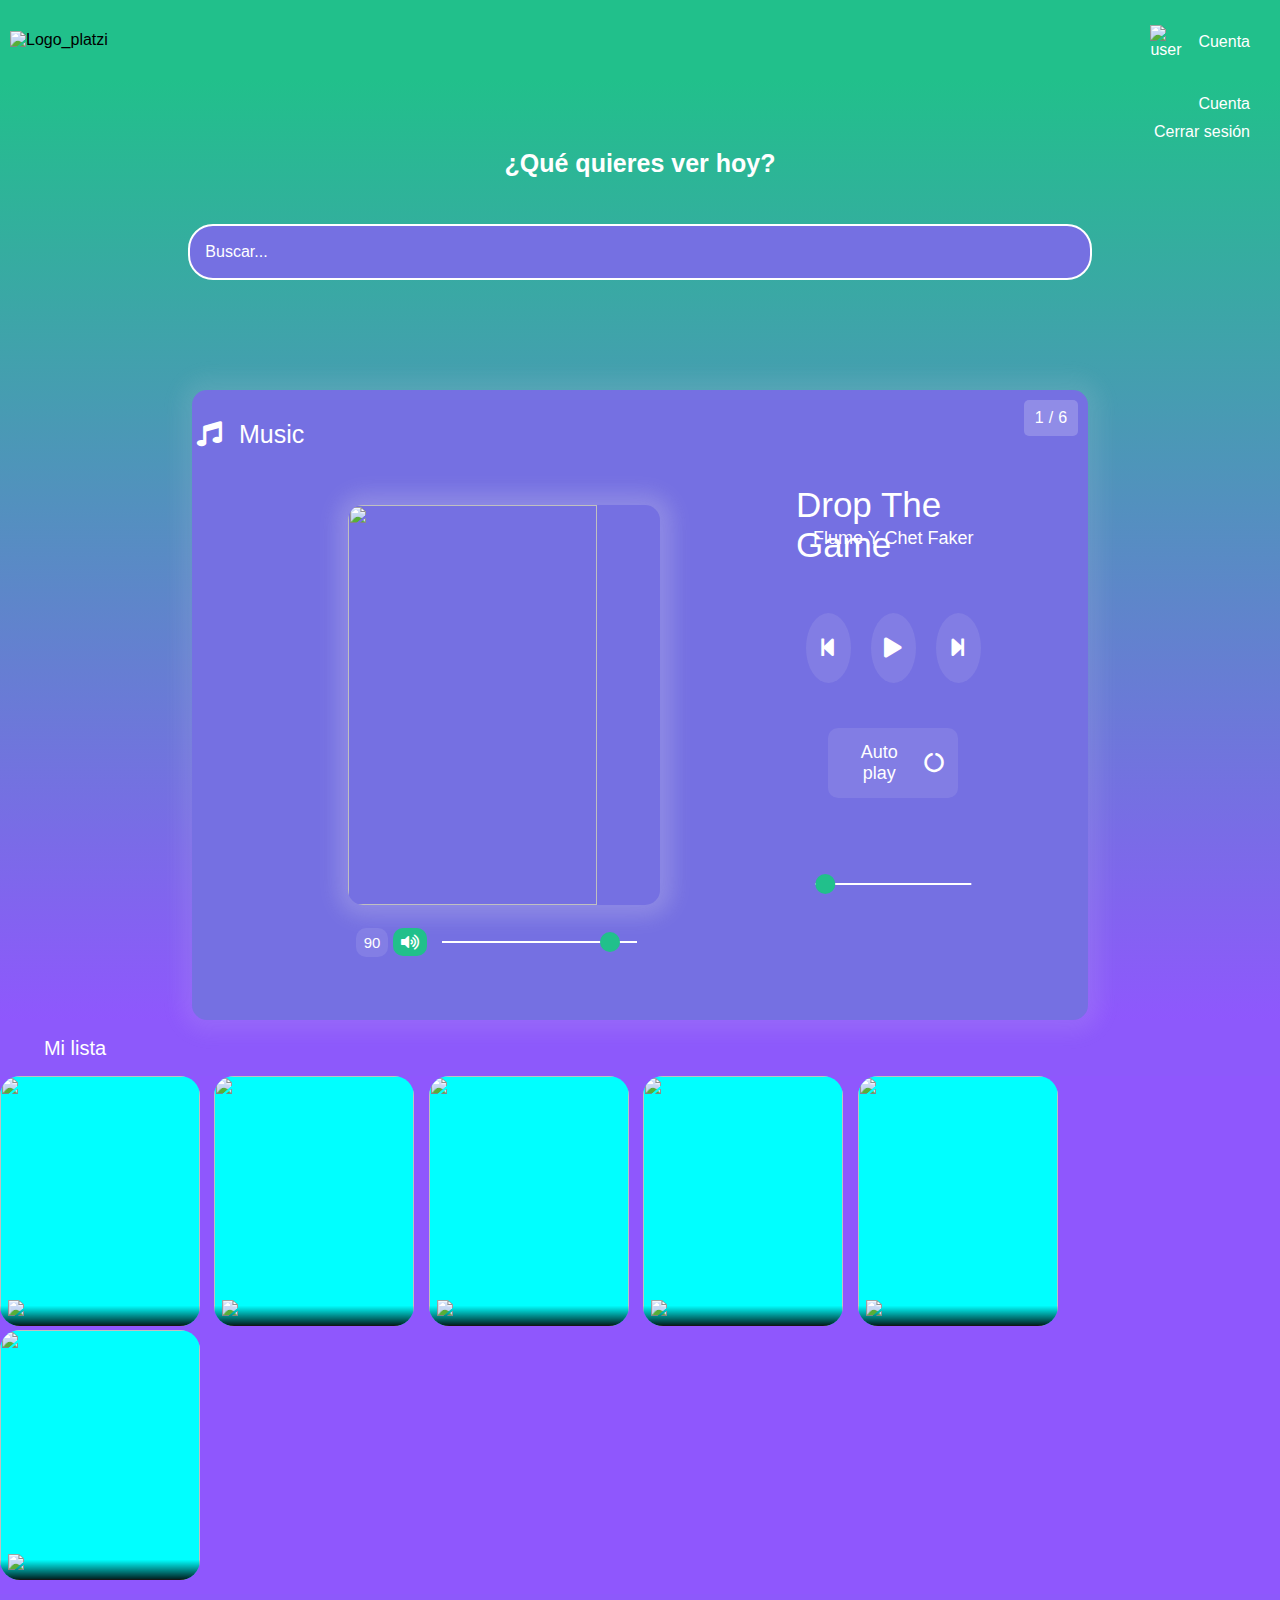
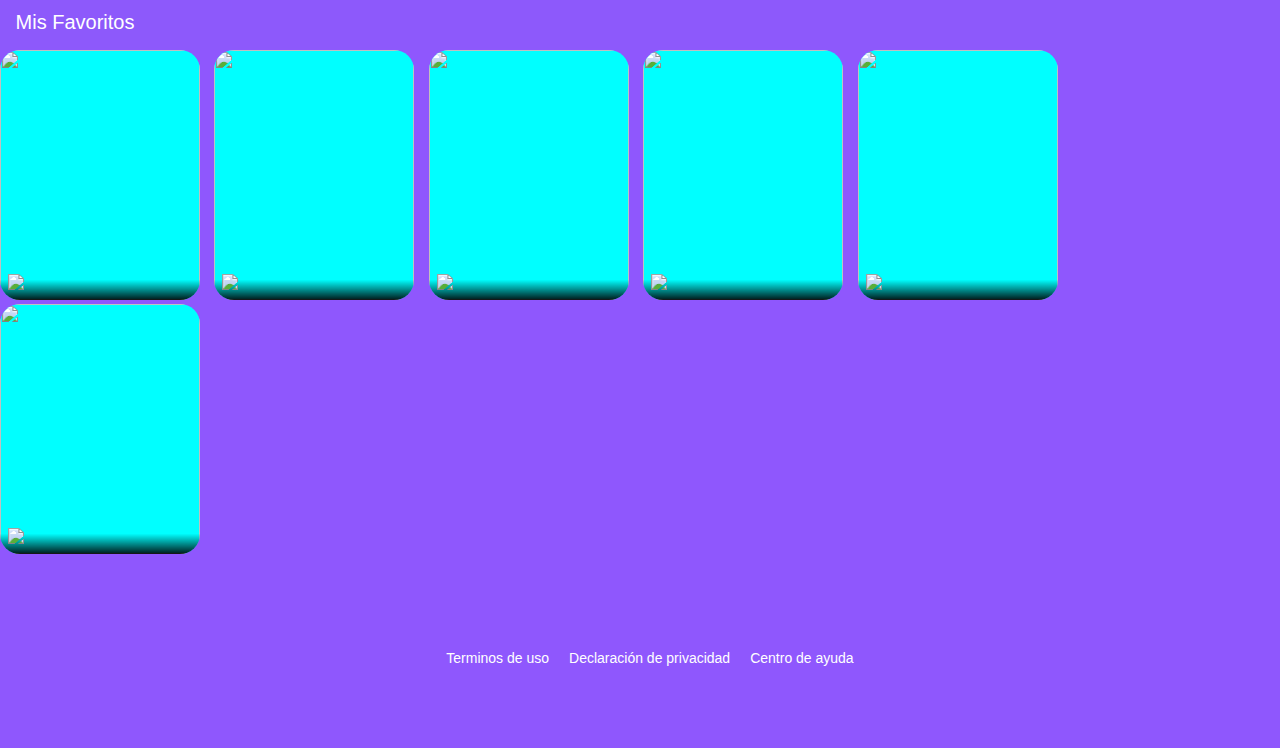
==== commit f747c43d: "se realizó un proceso de debugging en el js y el index principal" ====
--- a/index.html
+++ b/index.html
@@ -25,17 +25,17 @@
 	</header>
 
     <main>
-        
-        <div class="main__content">
+
+        <div class="main__component">
             <section class="main">
                 <h2 class="main__title">¿Qué quieres ver hoy?</h2>
                 <input class="main__input" placeholder="   Buscar...">
             </section>
-            
+
             <div class="main__play">
                 <div class="main__container">
                     <p class="logo"><i class="fas fa-music"></i> Music</p>
-            
+
                     <!-- left part -->
                     <div class="left">
                         <!-- song image -->
@@ -46,7 +46,7 @@
                             <input type="range" min="0" max="100" value="90" onchange="volume_change()" id="volume">
                         </div>
                     </div>
-            
+
                     <!-- right part -->
                     <div class="right">
                         <div class="show__song__no">
@@ -54,24 +54,24 @@
                             <p>/</p>
                             <p class="total" id="total">6</p>
                         </div>
-            
+
                         <!-- son title -->
                         <p class="right__title"  id="title">Title mp3</p>
                         <p class="right__artist" id="artist">Artist name</p>
-            
+
                         <!-- middle part -->
                         <div class="middle">
                             <button  onclick="previous_song()" id="pre"><i class="fas fa-step-backward" aria-hidden="true"></i></button>
                             <button  onclick="justplay()" id="play"><i class="fas fa-play" aria-hidden="true"></i></button>
                             <button  onclick="next_song()" id="next"><i class="fas fa-step-forward" aria-hidden="true"></i></button>
                         </div>
-            
+
                         <!-- song duration part -->
                         <div class="right__duration">
                             <input type="range" min="0" max="100" value="0" class="right__duration--slider" id="duration_slider" onchange="change_duration()">
                         </div>
                         <button class="right__auto--play" onclick="autoplay_switch()" id="auto">Auto play <i class="fas fa-circle-notch"></i></button>
-            
+
                     </div>
                 </div>
             </div>
--- a/CSS/style.css
+++ b/CSS/style.css
@@ -20,17 +20,17 @@
   margin: 10px 0 10px 10px;
 }
 
-.main {
-  width: 100%;
-  height: 80vh;
+.main__content {
+  width: 100%;
+  height: 600px;
   flex-direction: column;
   color: white;
   display: flex;
   justify-content: center;
   align-items: center;
-  /* @include background; */
-}
-.main__box__error {
+  background: linear-gradient(#21c08b, #8f57fd);
+}
+.main__content__error {
   font-size: 80px;
   color: white;
   animation-duration: 2.5s;
@@ -59,7 +59,7 @@
   display: flex;
   justify-content: center;
   align-items: center;
-  height: 60vh;
+  height: 255px;
   width: 100%;
 }
 .footer__error a {
@@ -362,6 +362,13 @@
   letter-spacing: 1px;
   margin: 10px 0px;
 }
+.button__login a {
+  color: white;
+  cursor: pointer;
+  font-size: 16px;
+  font-weight: bold;
+  text-decoration: none;
+}
 
 .footer__register {
   display: flex;
@@ -475,7 +482,7 @@
   align-items: center;
 }
 
-.main__content {
+.main__component {
   background: linear-gradient(#21c08b, #8f57fd);
 }
 
